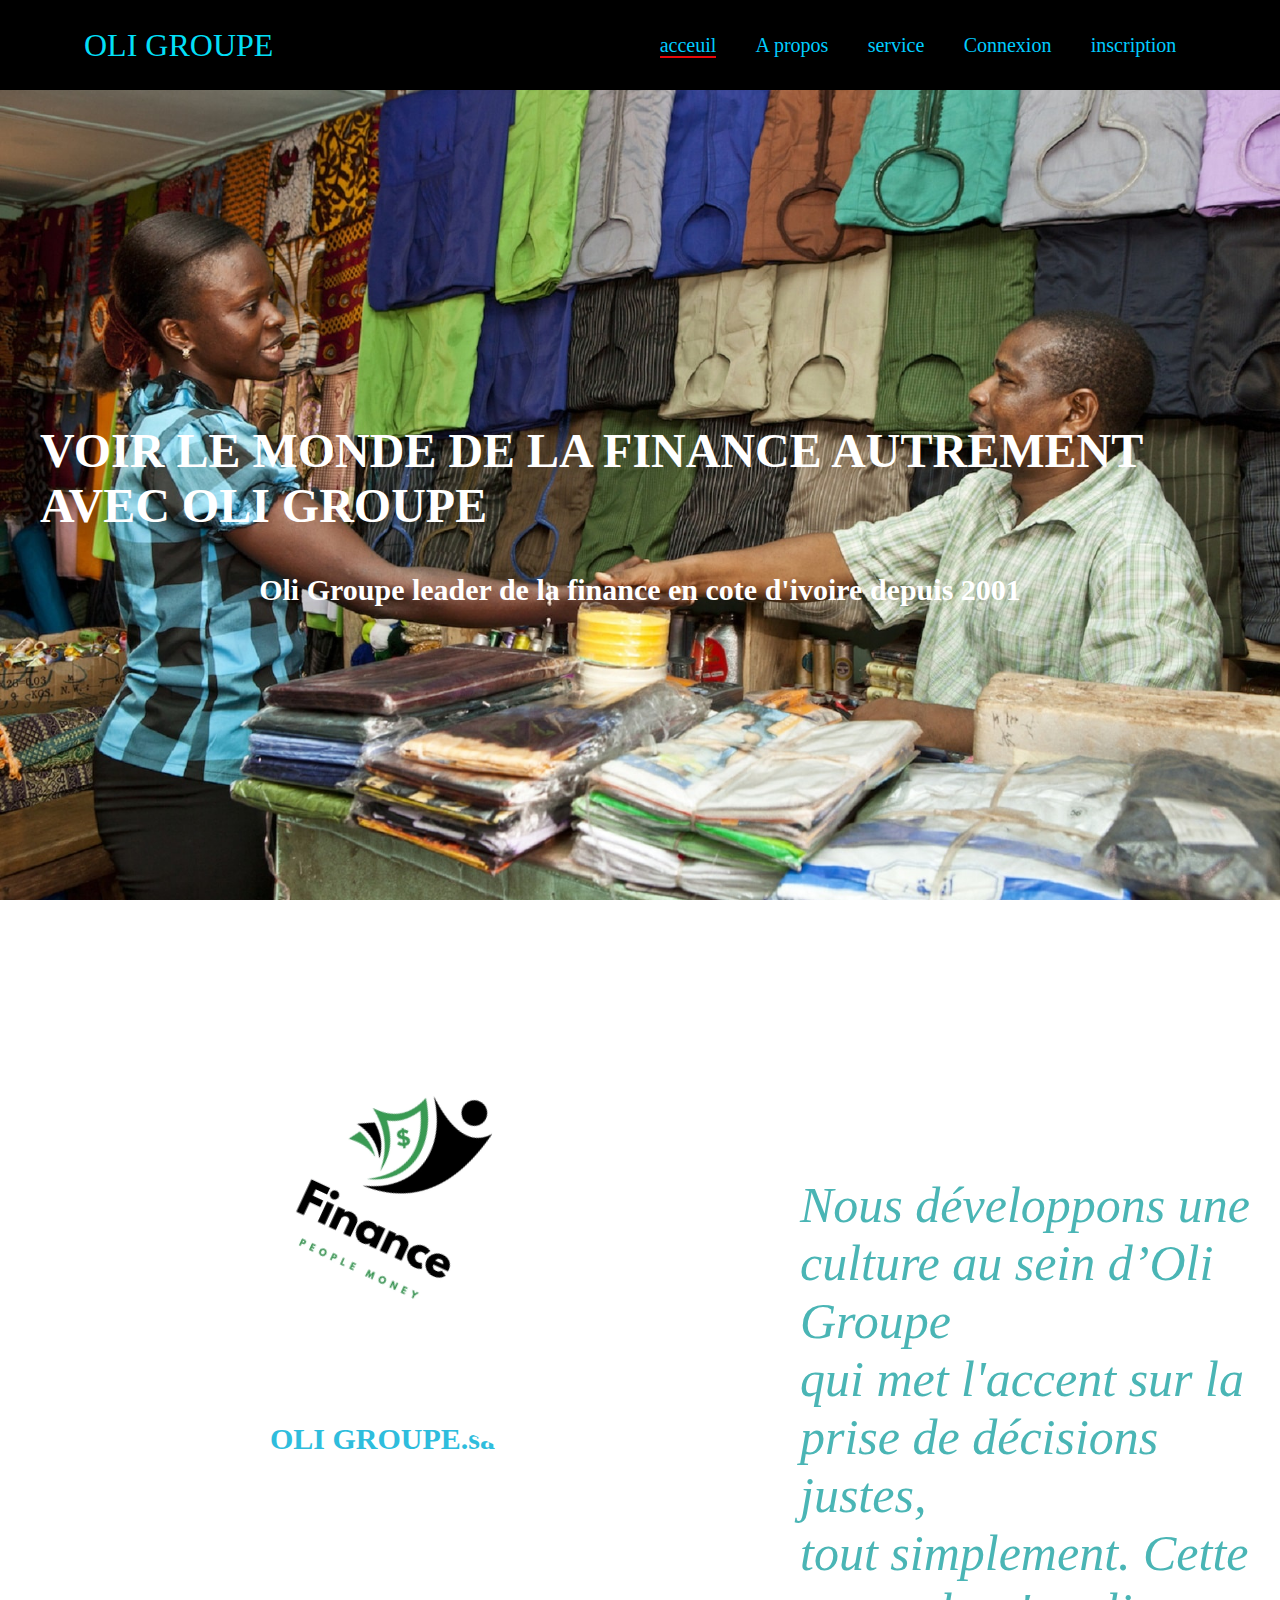
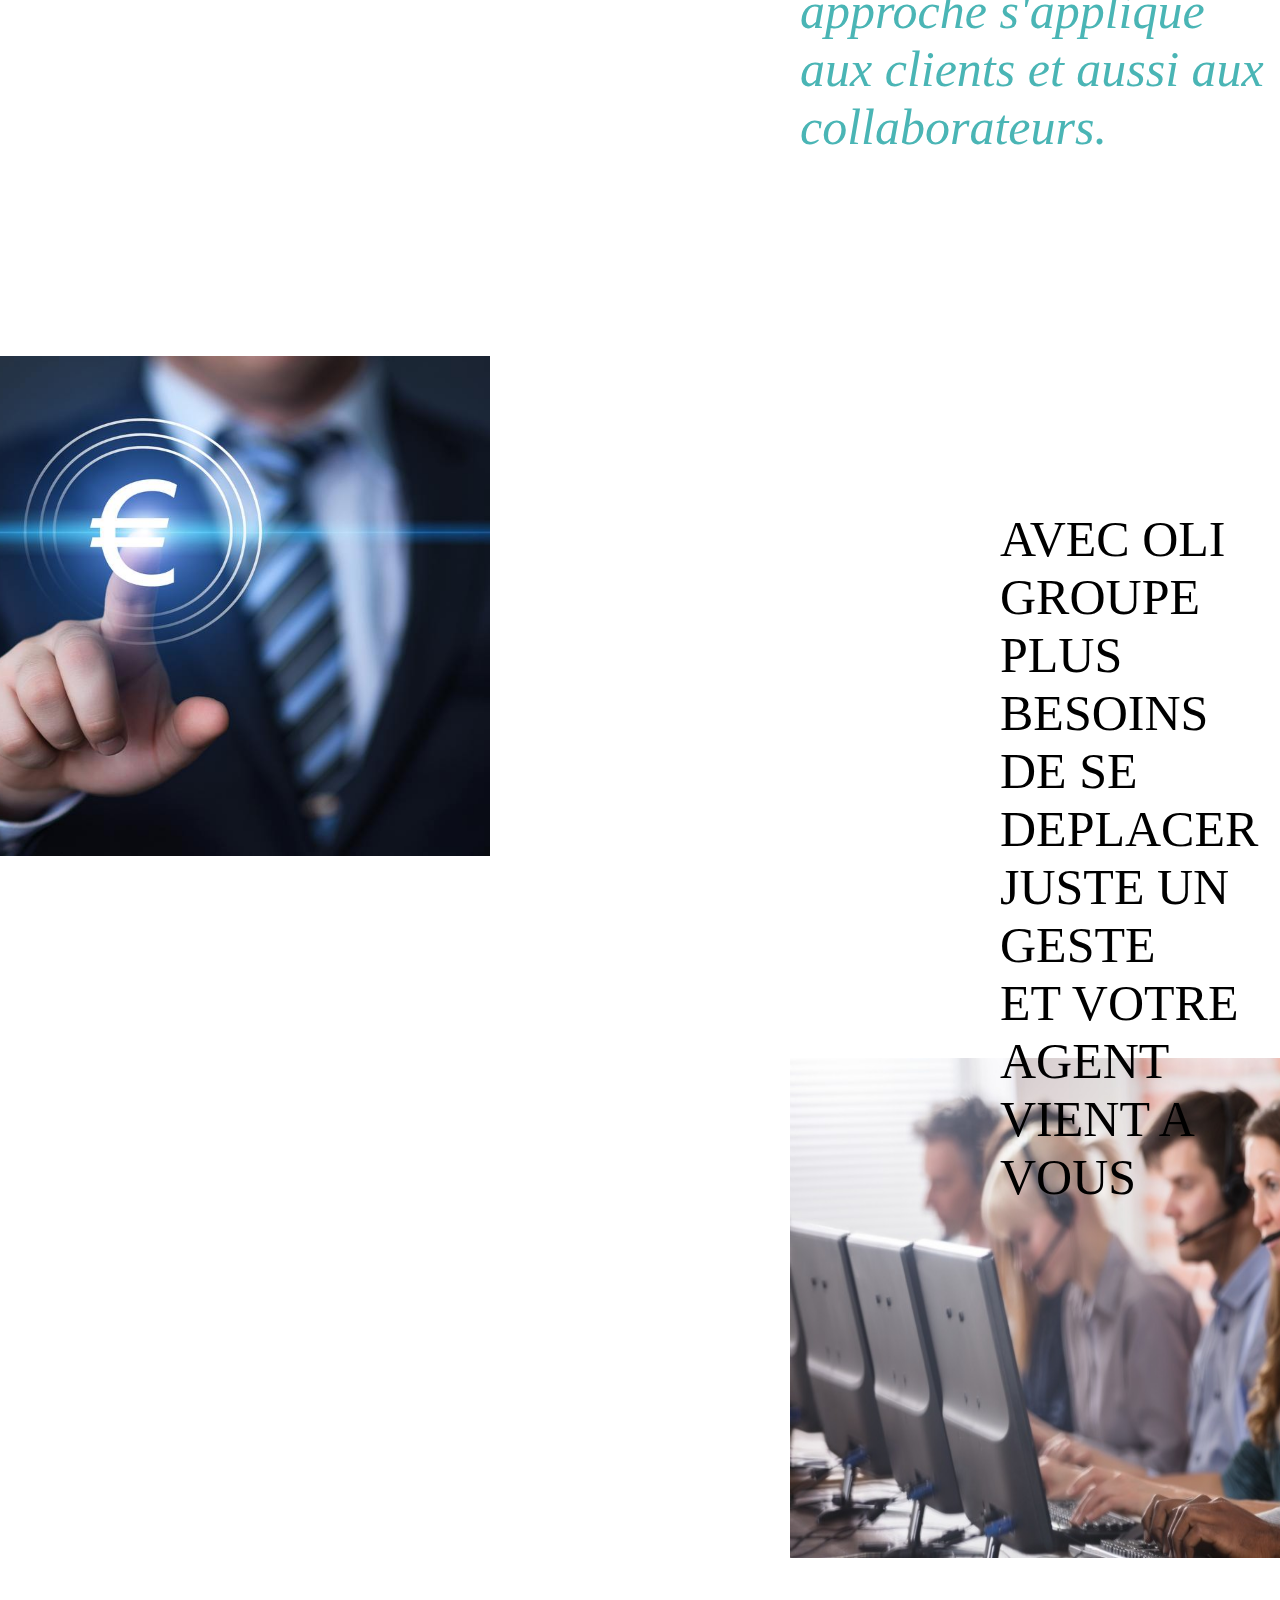
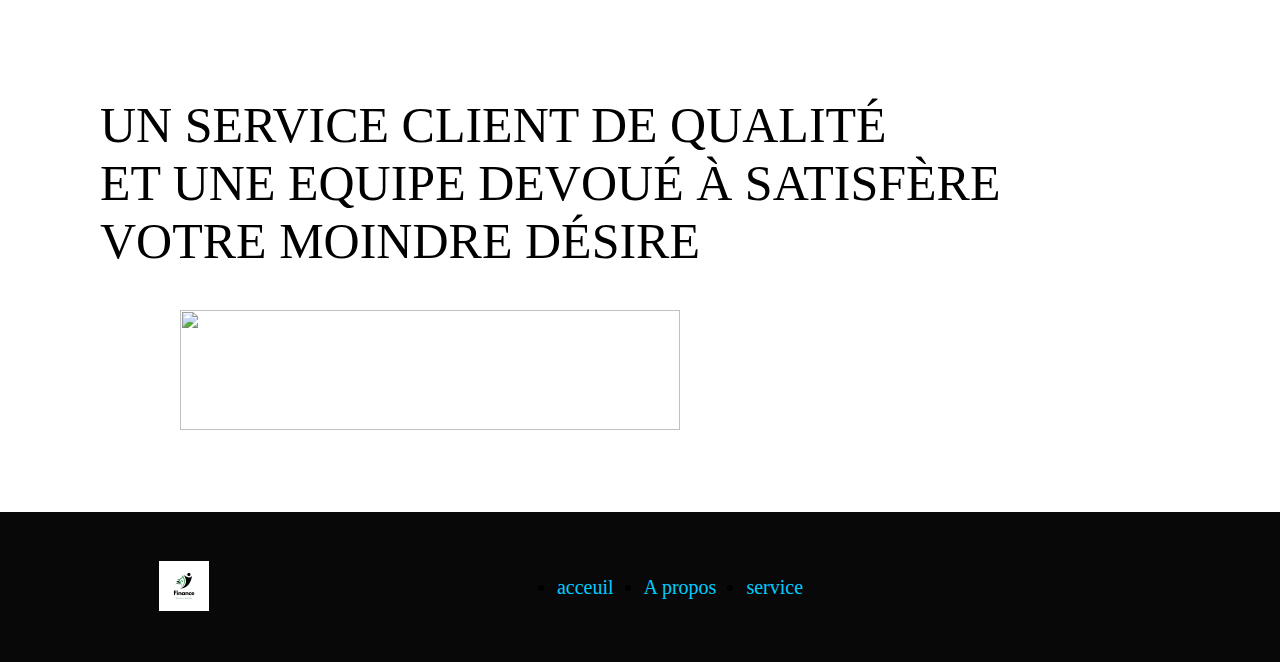
==== index.html @ 8cc87e27 "saa" ====
<!DOCTYPE html>
<html lang="en">
<head>
    <meta charset="UTF-8">
    <meta name="viewport" content="width=device-width, initial-scale=1.0">
    <link rel="stylesheet" href="./css/style.css">
    <title>Document</title>
</head>
<body>
    <header class="main-head">
        <nav>
            <h1 id="logo">OLI GROUPE</h1>
            <ul>
                <li><a class="menuservice" href="#">acceuil</a></li>
                <li><a href="./html/ apropos.html">A propos</a></li>
                <li><a href="./html/service.html">service</a></li>
                <li><a href="./html/connexion.html">Connexion</a></li>
                <li><a href="./html/inscription.html">inscription</a></li>
            </ul>
        </nav>
    </header>
        <section class="titre">
            <h2> VOIR LE MONDE DE LA FINANCE AUTREMENT AVEC OLI GROUPE</h2>   
            <h3>Oli Groupe leader de la finance en cote d'ivoire depuis 2001</h3>
        </section>
        <div class="logo">
            <img  class="lg" src="./assets/mon logo.webp" alt="">
            <h3 class="nom">OLI GROUPE.sa</h3>
            <div class="mot">
                <p>Nous développons une culture au sein d’Oli Groupe </p>
                <p>qui met l'accent sur la prise de décisions justes,</p>
                <p> tout simplement. Cette approche s'applique aux clients  et aussi aux  collaborateurs.</p>
            </div>
        </div>
        <div class="image">
            <div class="tof">
                <img class="tof1" src="./assets/Choisir-une-banque.jpeg" alt="">
                <img class="tof2" src="./assets/service.jpeg" alt="">
            </div>
        </div>
        <div class="nous">
            <p> AVEC OLI GROUPE PLUS BESOINS </p>
            <p>DE SE DEPLACER JUSTE UN GESTE</p>
            <P>ET VOTRE AGENT VIENT A VOUS</P>
        </div>
        <div class="service">
            <p>UN SERVICE CLIENT DE QUALITÉ</p>
            <p>ET UNE EQUIPE DEVOUÉ À SATISFÈRE </p>
            <p> VOTRE MOINDRE DÉSIRE</p>
            <img  class="cp" src="./assets/Capture d’écran 2023-09-20 à 18.56.06.png" alt="">
        </div>
       <footer>
        <div class="pieddpage">
            <div>
                <img src="./assets/mon logo.webp" width="50px" height="50px" alt="">
            </div>
            <div class="footernav">
             <ul>
                <li><a href="#">acceuil</a></li>
                <li><a href="./html/ apropos.html">A propos</a></li>
                <li><a href="./html/service.html">service</a></li>
             </ul>
            </div>
            <div class="footercontainer">
                  <div class="icons">
                  </div>
            </div>
        </div>
       </footer>
</body>
</html>
---- css/style.css ----
*{
    padding: 0;
    margin: 0%;
    box-sizing: border-box;
  
}



html{
    font-size: 62.5%;

}

h1{
   font-size: 2.6rem;
}
h2{
    font-size: 4.8rem;
}
h3{
    font-size: 3rem;
}

h4,
h5{
    font-size: 2.8rem;
}

li{
   font-size: 2rem;
}
a{
    color: rgb(0, 204, 255);
    text-decoration: none;
}

.menuservice{
     border-bottom: 2px solid rgb(234, 8, 8);
}

/* HEADER */

.main-head{
    background: rgb(0, 0, 0);
    color: rgb(3, 223, 247);
}

nav{
    min-height: 10vh;
  display: flex;
  align-items: center;
  width: 90%;
  padding: 2rem;
  margin: auto;

}

nav ul{
    display: flex;
    flex: 1 1 40rem;
    justify-content: space-around;
    align-items: center;
    list-style: none;
    
}

#logo{
    flex: 1 1 40rem;
    font-size: xx-large;
    font-family: "pacifico",cursive;
    font-weight: normal;
}

/* titre */

.titre{
    min-height: 90vh;
    background: url(../assets/microfinance-supervision.jpeg);
    background-size: cover;
    background-position: center;
    color: white;
    display: flex;
    flex-direction: column;
    justify-content: center;
    align-items: center;

}

.titre h2{
    padding: 4rem;
}

.lg{
    width: 400px;
    height: 400px;
    margin-top: 80px;
    margin-left: 200px;
    transform: rotate(25deg);
}

.nom{
    margin-left: 270px;
    margin-top: 40px;
    color: rgb(46, 189, 221);
}

.mot{
    font-size: 50px;
    font-style: oblique;
    margin-left: 800px;
    margin-top: -280px;
    color: rgb(74, 181, 181);
}
.tof1{
    width: 700px;
    height: 500px;
    margin-top: 200px;
    margin-left: 100px;

}

.tof2{
    width: 800px;
    height: 500px;
    margin-left: 1100px;
    margin-top: 200px;
}

.image{
    display: flex;
    align-items: center;
    justify-content: center;
}

.nous{
    font-size: 50px;
    margin-top: -1050px;
    margin-left: 1000px;
}

.service{
    font-size: 50px;
    margin-top: 490px;
    margin-left: 100px;
}

.cp{
    width: 500px;
    height: 120px;
    margin-left: 80px;
    margin-top: 40px;
}

footer{
    display: flex;
    justify-content: center;
    align-items: center;
    width: 100%;
    height: 10vh;
}

.pieddpage{
    display: flex;
    justify-content: space-around;
    align-items: center;
    background-color: rgb(8, 8, 8);
    width: 100%;
    height: 150px;
    margin-top: 200px;
}

.footernav ul{
    display: flex;  
}

.footernav ul li{
    margin-left: 30px;
}
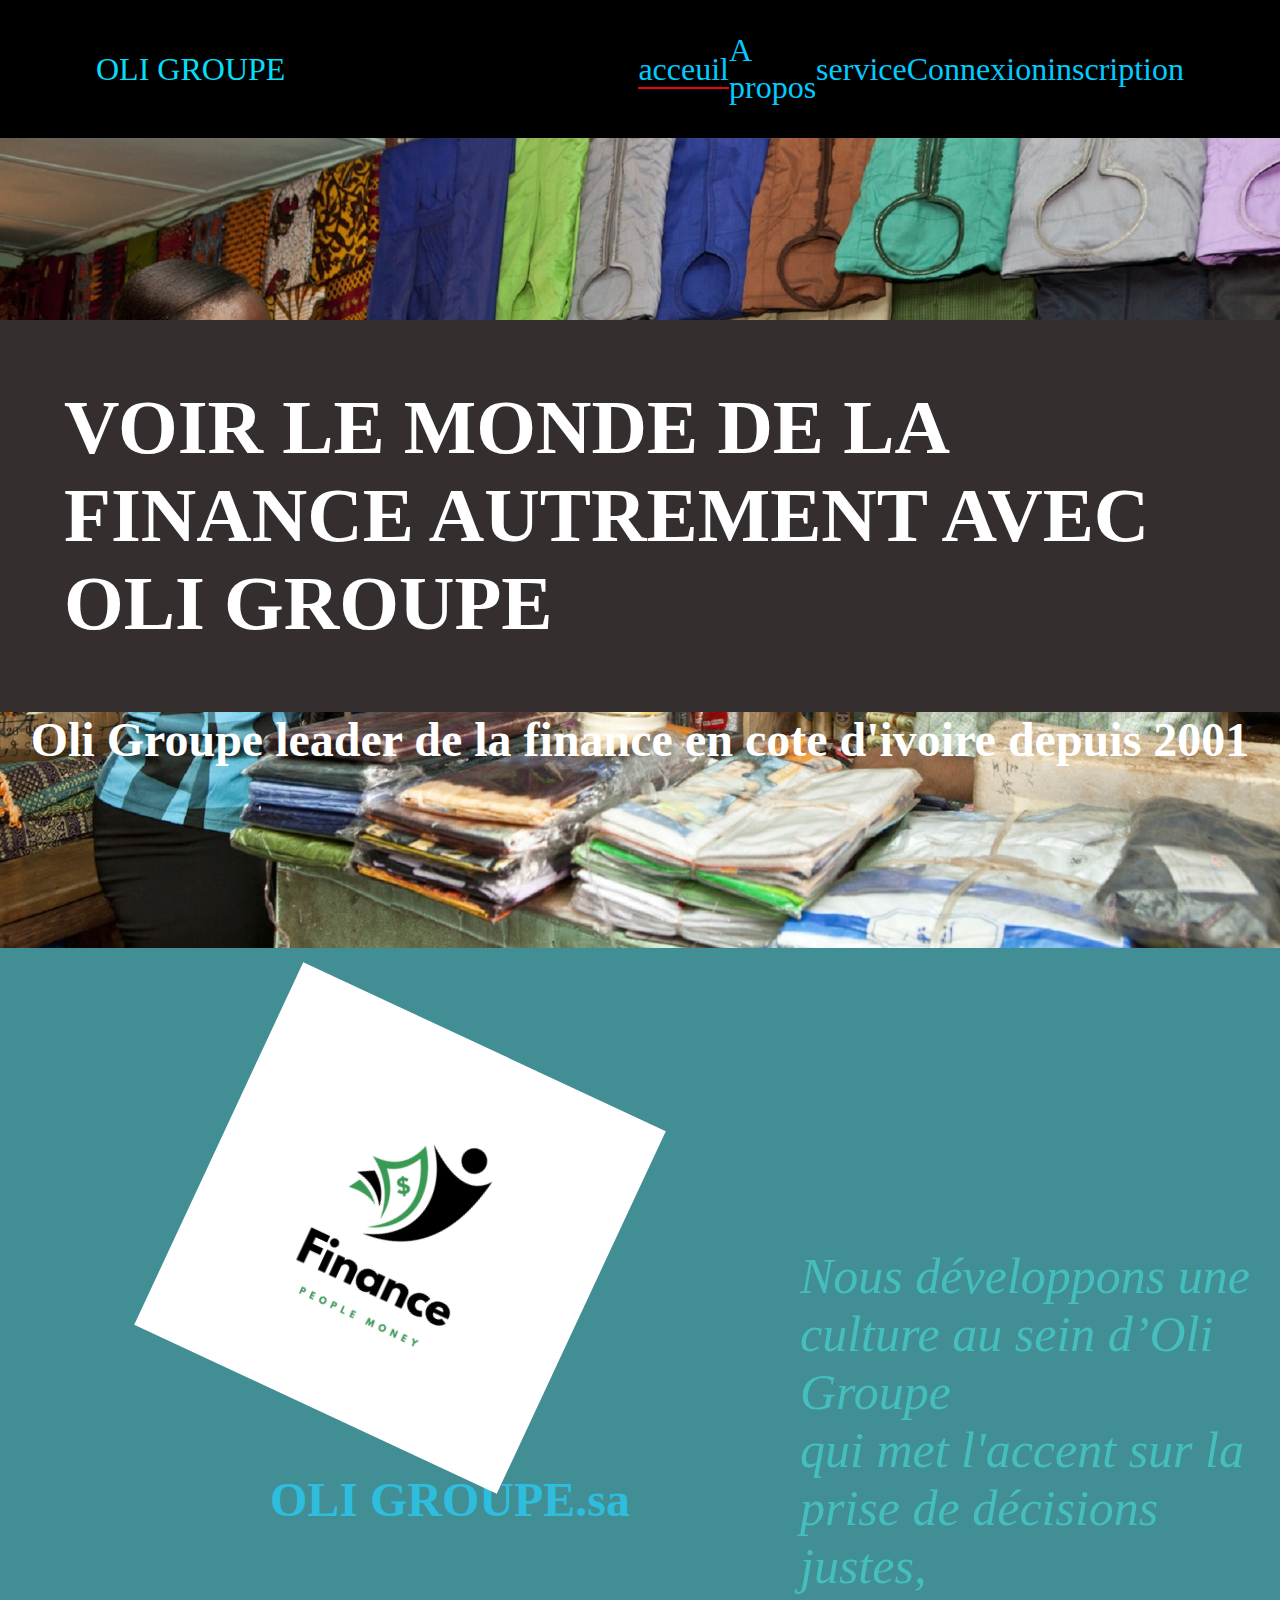
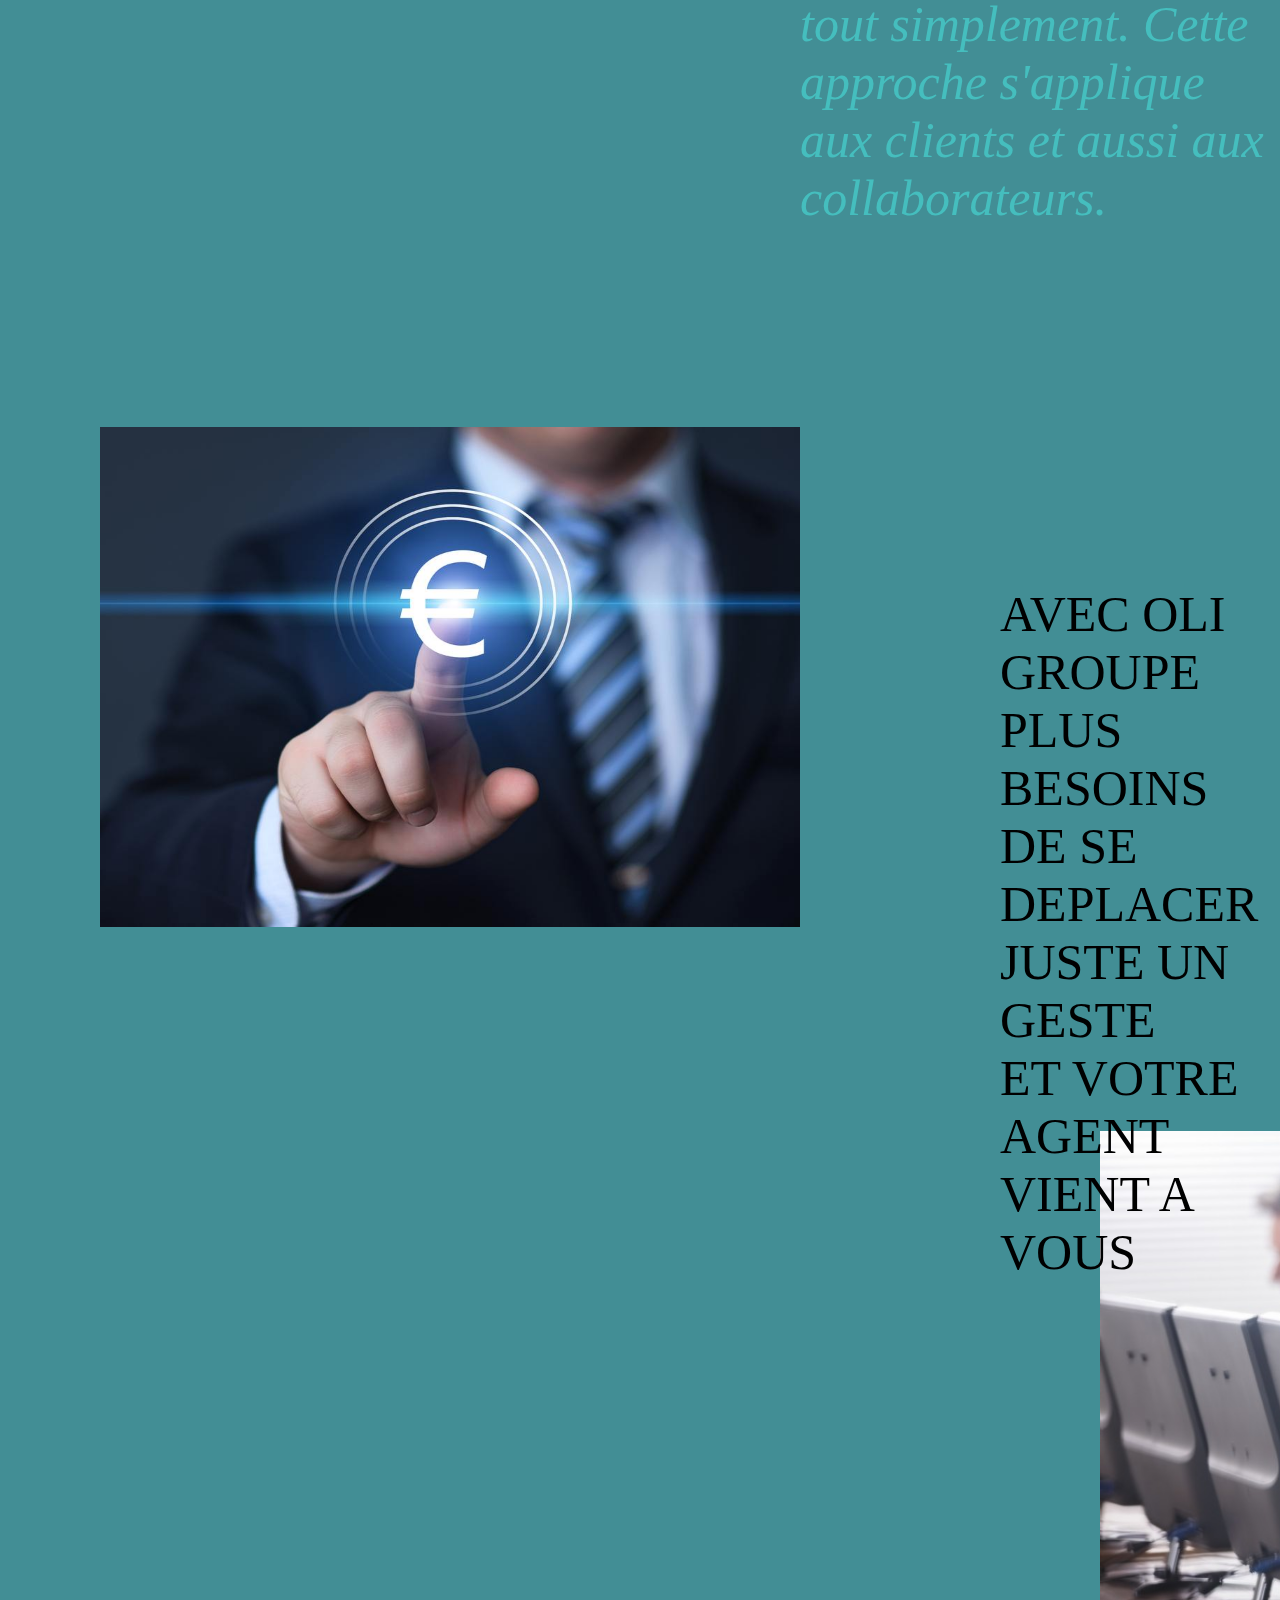
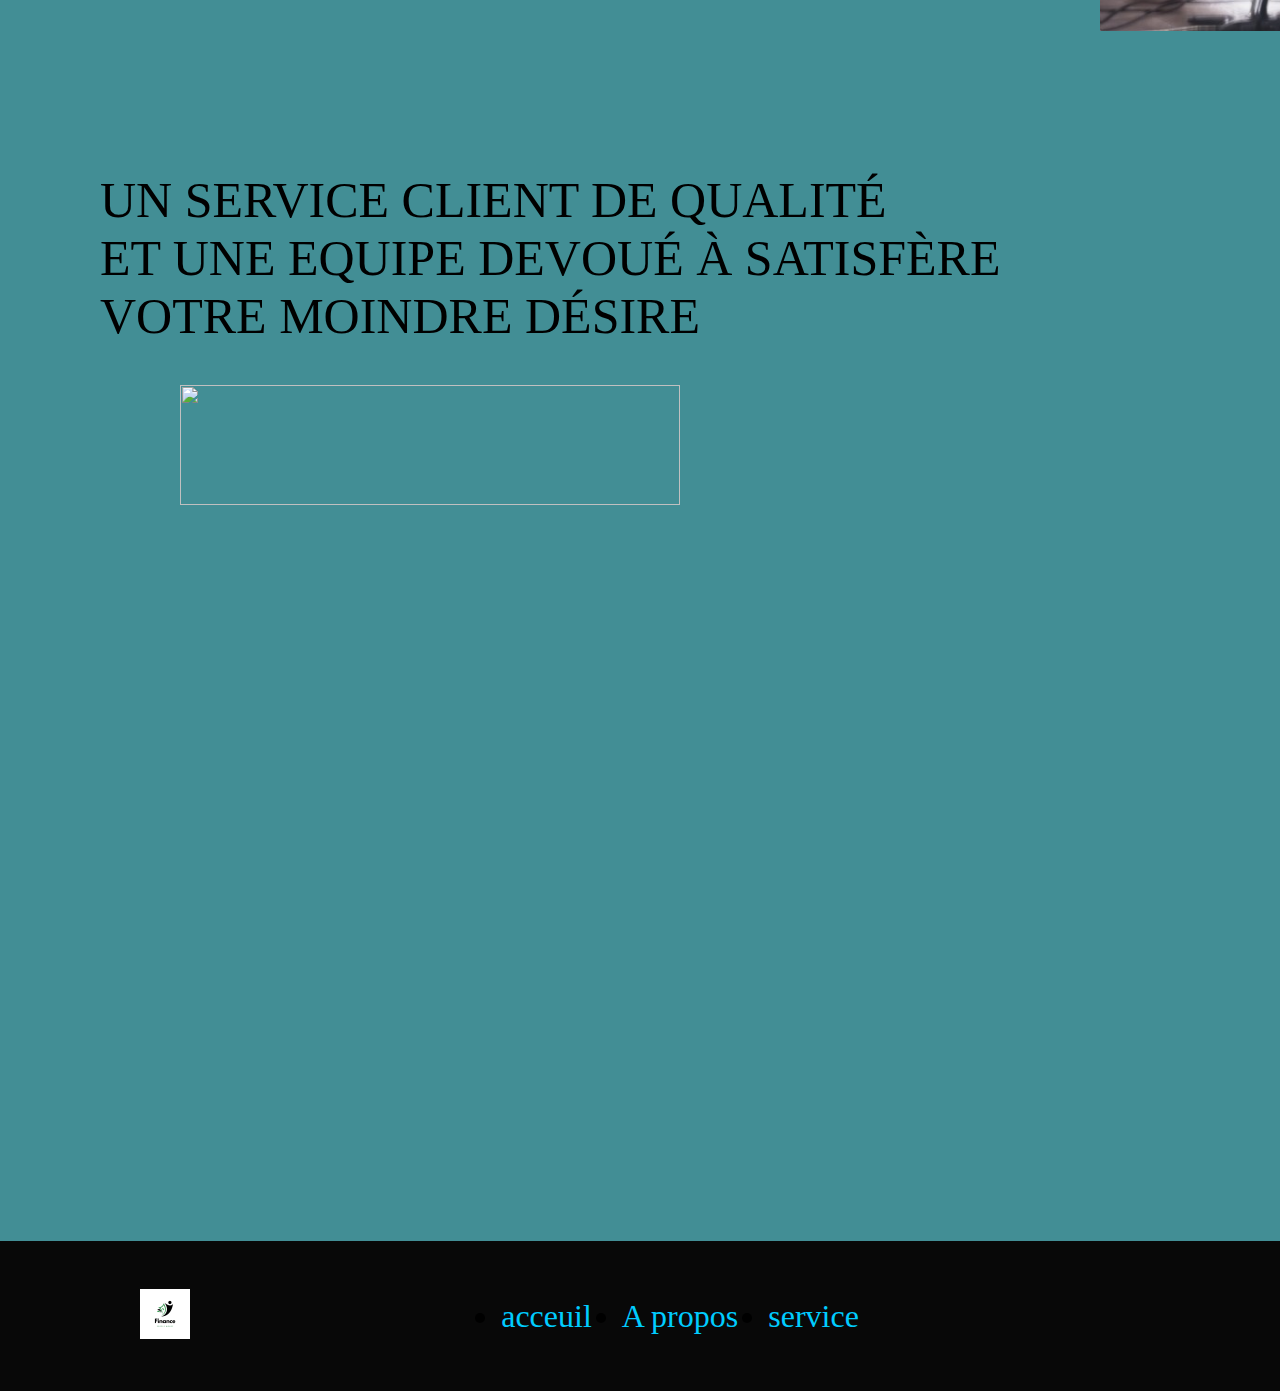
==== commit 30879e25: "edd" ====
--- a/index.html
+++ b/index.html
@@ -6,67 +6,67 @@
     <link rel="stylesheet" href="./css/style.css">
     <title>Document</title>
 </head>
-<body>
-    <header class="main-head">
-        <nav>
-            <h1 id="logo">OLI GROUPE</h1>
-            <ul>
-                <li><a class="menuservice" href="#">acceuil</a></li>
-                <li><a href="./html/ apropos.html">A propos</a></li>
-                <li><a href="./html/service.html">service</a></li>
-                <li><a href="./html/connexion.html">Connexion</a></li>
-                <li><a href="./html/inscription.html">inscription</a></li>
-            </ul>
-        </nav>
-    </header>
-        <section class="titre">
-            <h2> VOIR LE MONDE DE LA FINANCE AUTREMENT AVEC OLI GROUPE</h2>   
-            <h3>Oli Groupe leader de la finance en cote d'ivoire depuis 2001</h3>
-        </section>
-        <div class="logo">
-            <img  class="lg" src="./assets/mon logo.webp" alt="">
-            <h3 class="nom">OLI GROUPE.sa</h3>
-            <div class="mot">
-                <p>Nous développons une culture au sein d’Oli Groupe </p>
-                <p>qui met l'accent sur la prise de décisions justes,</p>
-                <p> tout simplement. Cette approche s'applique aux clients  et aussi aux  collaborateurs.</p>
+    <body>
+        <header class="main-head">
+            <nav>
+                <h1 id="logo">OLI GROUPE</h1>
+                <ul>
+                    <li><a class="menuservice" href="#">acceuil</a></li>
+                    <li><a href="./html/ apropos.html">A propos</a></li>
+                    <li><a href="./html/service.html">service</a></li>
+                    <li><a href="./html/connexion.html">Connexion</a></li>
+                    <li><a href="./html/inscription.html">inscription</a></li>
+                </ul>
+            </nav>
+        </header>
+            <section class="titre" id="tt">
+                <h2> VOIR LE MONDE DE LA FINANCE AUTREMENT AVEC OLI GROUPE</h2>   
+                <h3>Oli Groupe leader de la finance en cote d'ivoire depuis 2001</h3>
+            </section>
+            <div class="logo">
+                <img  class="lg" src="./assets/mon logo.webp" alt="">
+                <h3 class="nom">OLI GROUPE.sa</h3>
+                <div class="mot">
+                    <p>Nous développons une culture au sein d’Oli Groupe </p>
+                    <p>qui met l'accent sur la prise de décisions justes,</p>
+                    <p> tout simplement. Cette approche s'applique aux clients  et aussi aux  collaborateurs.</p>
+                </div>
             </div>
-        </div>
-        <div class="image">
-            <div class="tof">
-                <img class="tof1" src="./assets/Choisir-une-banque.jpeg" alt="">
-                <img class="tof2" src="./assets/service.jpeg" alt="">
+            <div class="image">
+                <div class="tof">
+                    <img class="tof1" src="./assets/Choisir-une-banque.jpeg" alt="">
+                    <img class="tof2" src="./assets/service.jpeg" alt="">
+                </div>
             </div>
-        </div>
-        <div class="nous">
-            <p> AVEC OLI GROUPE PLUS BESOINS </p>
-            <p>DE SE DEPLACER JUSTE UN GESTE</p>
-            <P>ET VOTRE AGENT VIENT A VOUS</P>
-        </div>
-        <div class="service">
-            <p>UN SERVICE CLIENT DE QUALITÉ</p>
-            <p>ET UNE EQUIPE DEVOUÉ À SATISFÈRE </p>
-            <p> VOTRE MOINDRE DÉSIRE</p>
-            <img  class="cp" src="./assets/Capture d’écran 2023-09-20 à 18.56.06.png" alt="">
-        </div>
-       <footer>
-        <div class="pieddpage">
-            <div>
-                <img src="./assets/mon logo.webp" width="50px" height="50px" alt="">
+            <div class="nous">
+                <p> AVEC OLI GROUPE PLUS BESOINS </p>
+                <p>DE SE DEPLACER JUSTE UN GESTE</p>
+                <P>ET VOTRE AGENT VIENT A VOUS</P>
             </div>
-            <div class="footernav">
-             <ul>
-                <li><a href="#">acceuil</a></li>
-                <li><a href="./html/ apropos.html">A propos</a></li>
-                <li><a href="./html/service.html">service</a></li>
-             </ul>
+            <div class="service">
+                <p>UN SERVICE CLIENT DE QUALITÉ</p>
+                <p>ET UNE EQUIPE DEVOUÉ À SATISFÈRE </p>
+                <p> VOTRE MOINDRE DÉSIRE</p>
+                <img  class="cp" src="./assets/Capture d’écran 2023-09-20 à 18.56.06.png" alt="">
             </div>
-            <div class="footercontainer">
-                  <div class="icons">
-                  </div>
+        <footer>
+            <div class="pieddpage">
+                <div>
+                    <img src="./assets/mon logo.webp" width="50px" height="50px" alt="">
+                </div>
+                <div class="footernav">
+                <ul>
+                    <li><a href="#">acceuil</a></li>
+                    <li><a href="./html/ apropos.html">A propos</a></li>
+                    <li><a href="./html/service.html">service</a></li>
+                </ul>
+                </div>
+                <div class="footercontainer">
+                    <div class="icons">
+                    </div>
+                </div>
             </div>
-        </div>
-       </footer>
+        </footer>
 </body>
 </html>
 
--- a/css/style.css
+++ b/css/style.css
@@ -6,17 +6,20 @@
 }
 
 
+body{
+    background-color: rgba(41, 127, 135, 0.881) ;
+}
 
-html{
-    font-size: 62.5%;
 
-}
+
+
 
 h1{
    font-size: 2.6rem;
 }
 h2{
     font-size: 4.8rem;
+    background-color: rgb(53, 46, 46);
 }
 h3{
     font-size: 3rem;
@@ -70,6 +73,7 @@
     font-size: xx-large;
     font-family: "pacifico",cursive;
     font-weight: normal;
+   
 }
 
 /* titre */
@@ -87,6 +91,7 @@
 
 }
 
+
 .titre h2{
     padding: 4rem;
 }
@@ -97,6 +102,7 @@
     margin-top: 80px;
     margin-left: 200px;
     transform: rotate(25deg);
+    background-color: rgb(52, 140, 140);
 }
 
 .nom{
@@ -110,7 +116,7 @@
     font-style: oblique;
     margin-left: 800px;
     margin-top: -280px;
-    color: rgb(74, 181, 181);
+    color: rgb(69, 190, 190);
 }
 .tof1{
     width: 700px;
@@ -121,7 +127,7 @@
 }
 
 .tof2{
-    width: 800px;
+    width: 80%;
     height: 500px;
     margin-left: 1100px;
     margin-top: 200px;
@@ -137,12 +143,18 @@
     font-size: 50px;
     margin-top: -1050px;
     margin-left: 1000px;
+   
+    
 }
 
 .service{
     font-size: 50px;
     margin-top: 490px;
     margin-left: 100px;
+    background-color: black rgb(226, 239, 241);
+  width: 100vw;
+  height: 1000px;
+  
 }
 
 .cp{
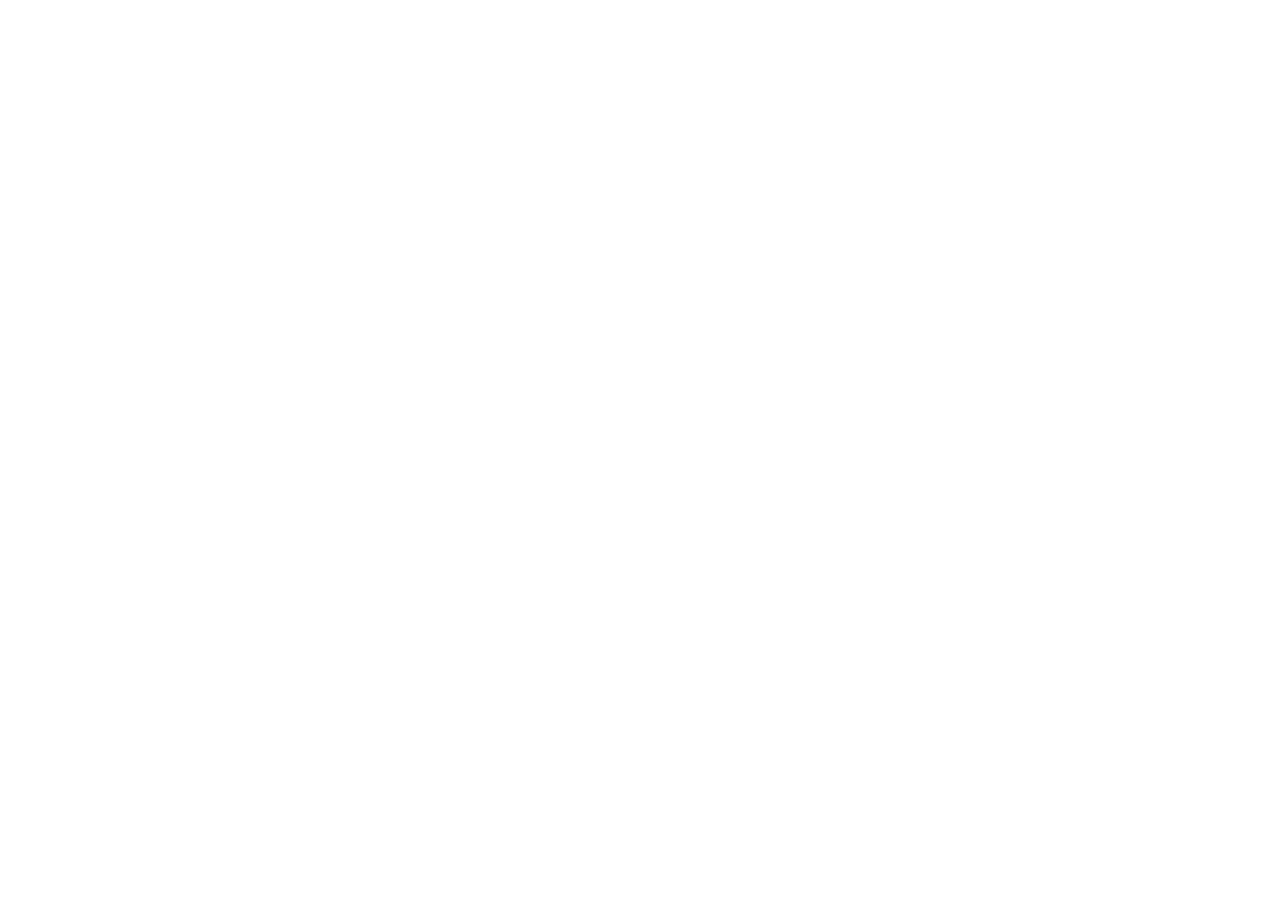
==== commit b923e0cb: "sss" ====
--- a/index.html
+++ b/index.html
@@ -1,4 +1,4 @@
-<!DOCTYPE html>
+<!-- <!DOCTYPE html>
 <html lang="en">
 <head>
     <meta charset="UTF-8">
@@ -68,5 +68,5 @@
             </div>
         </footer>
 </body>
-</html>
+</html> -->
 
--- a/css/style.css
+++ b/css/style.css
@@ -1,4 +1,4 @@
-*{
+/* *{
     padding: 0;
     margin: 0%;
     box-sizing: border-box;
@@ -189,4 +189,4 @@
 .footernav ul li{
     margin-left: 30px;
 }
-
+ */
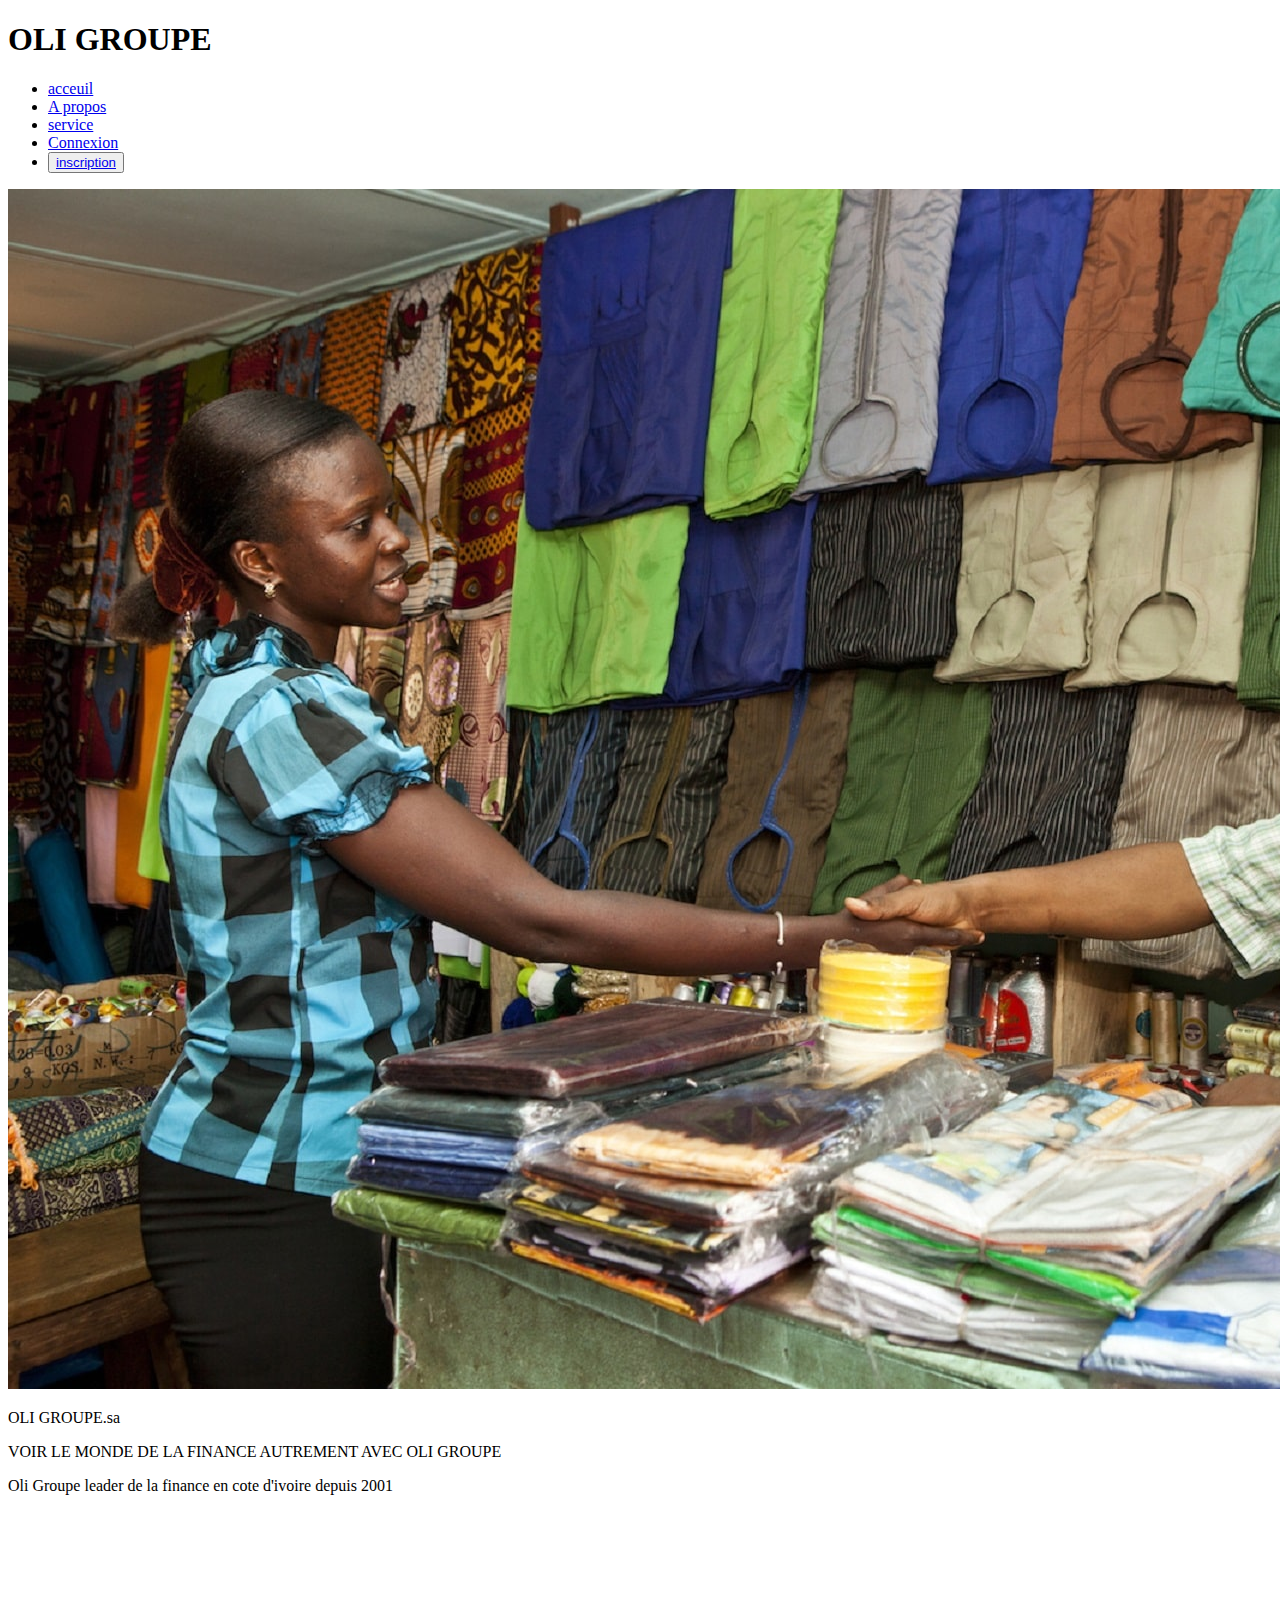
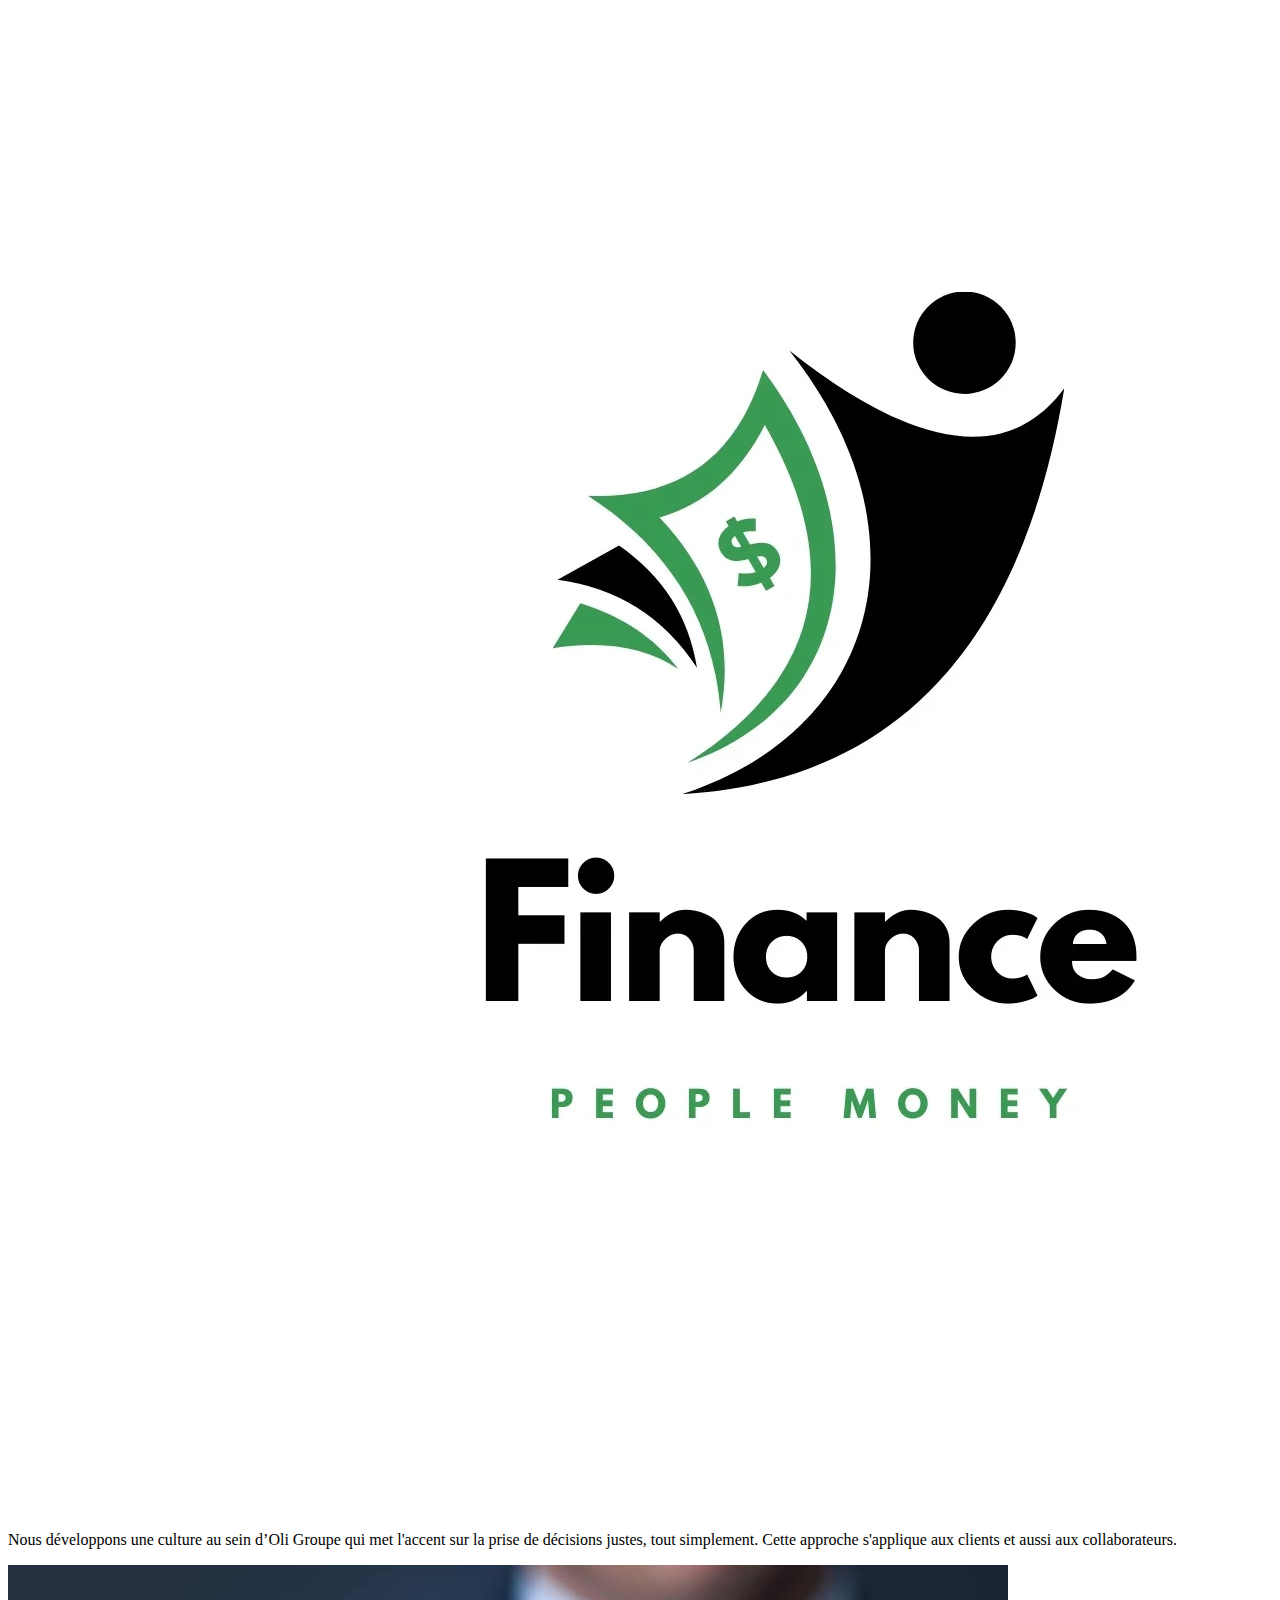
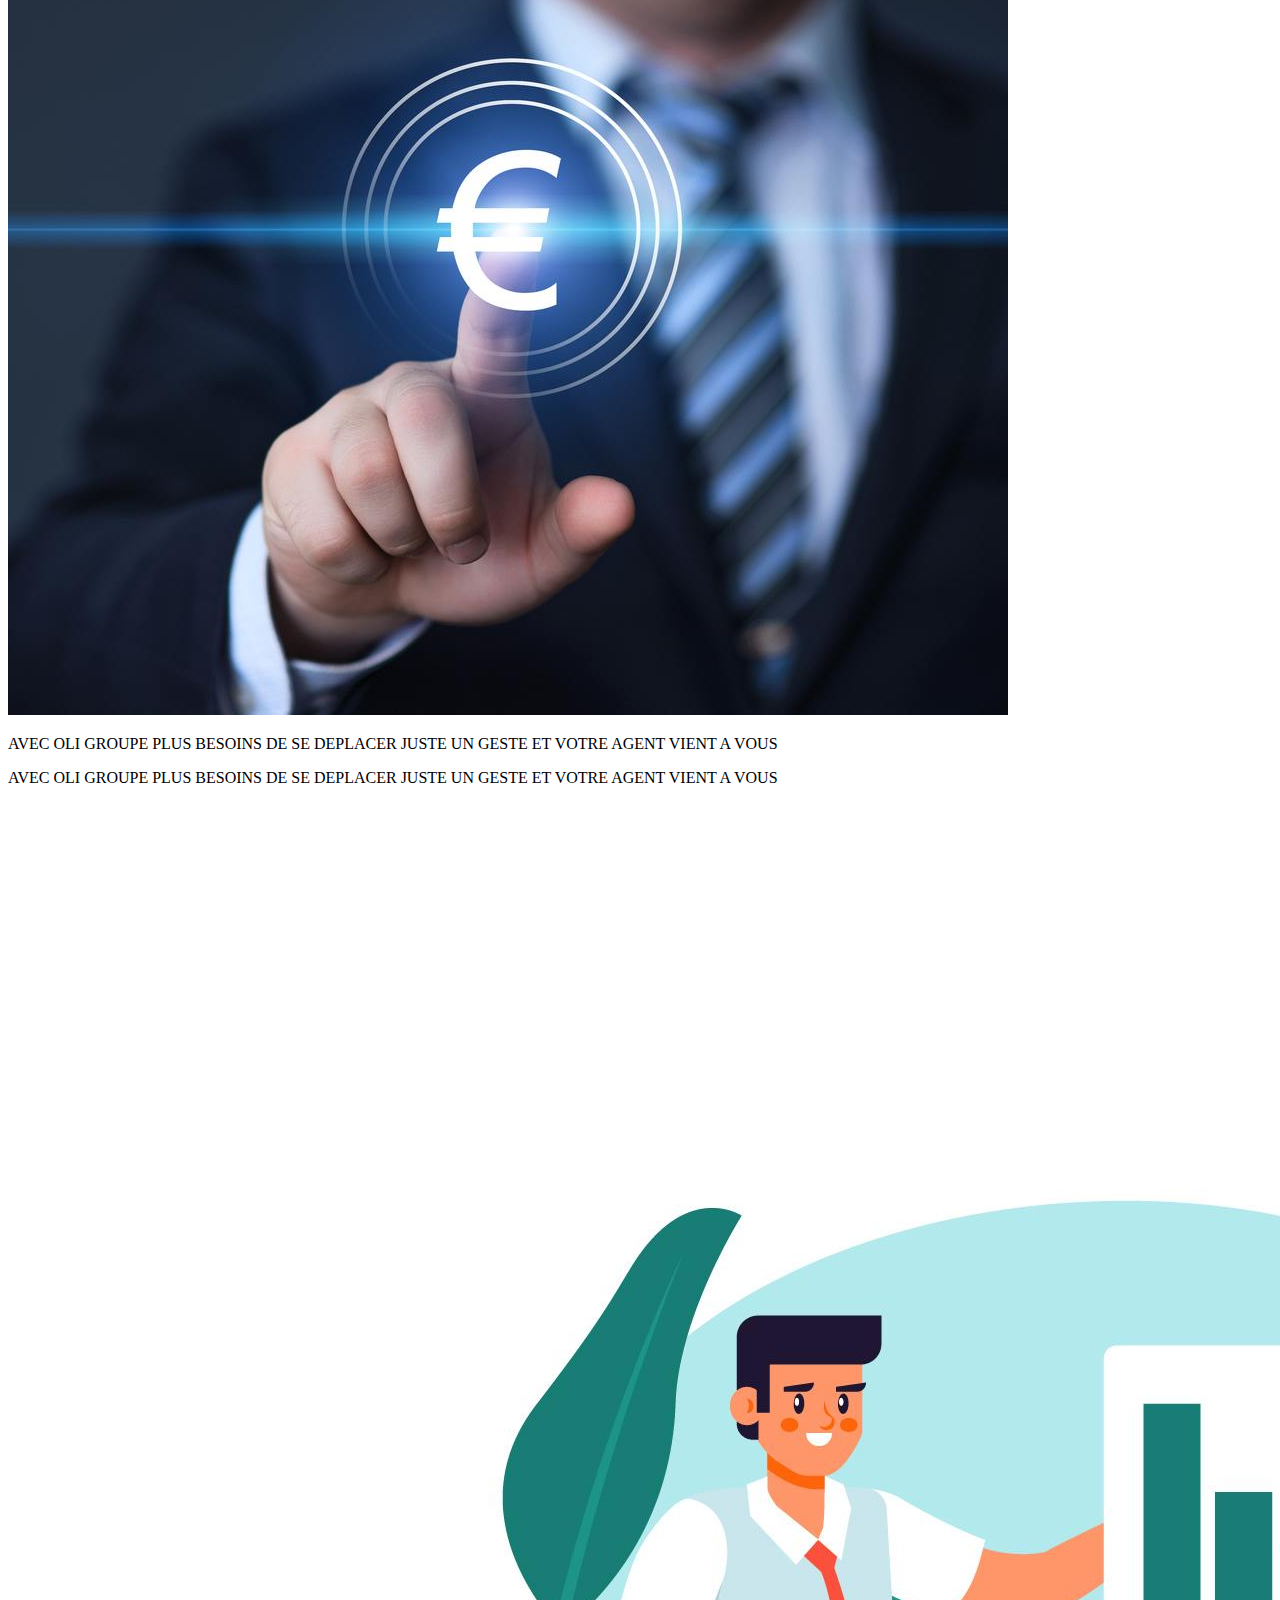
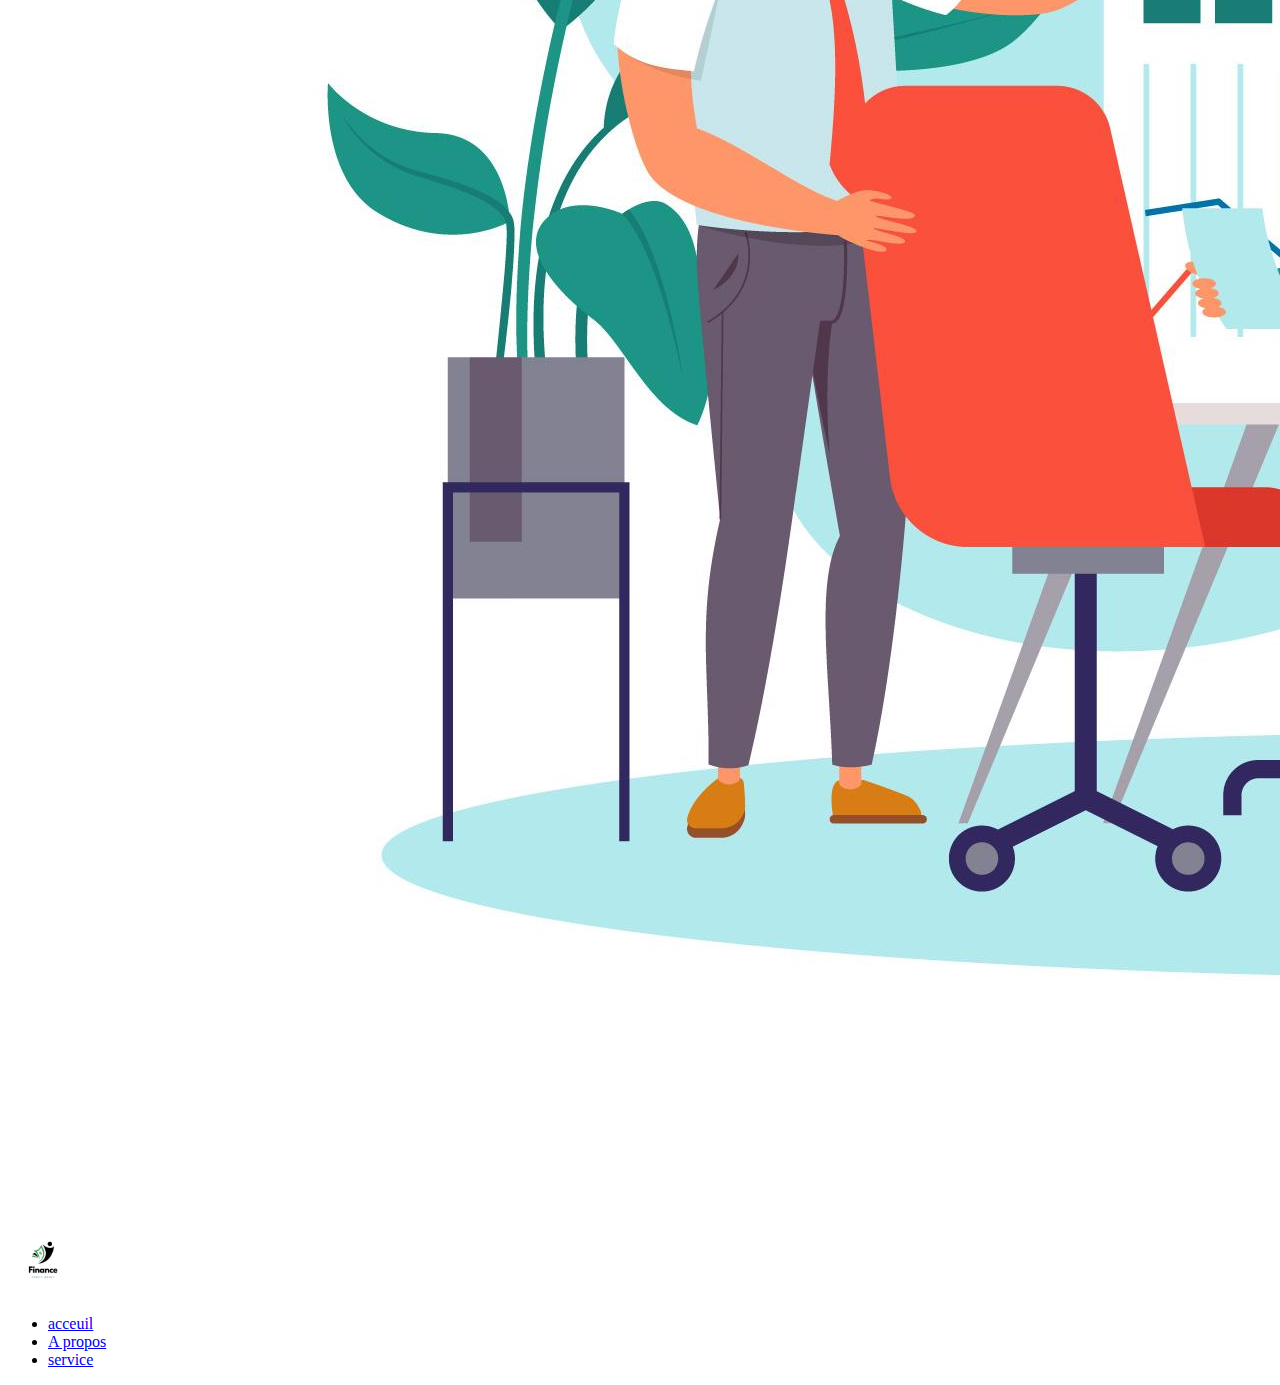
==== commit 5cd9b369: "azz" ====
--- a/index.html
+++ b/index.html
@@ -1,9 +1,9 @@
-<!-- <!DOCTYPE html>
+<!DOCTYPE html>
 <html lang="en">
 <head>
     <meta charset="UTF-8">
     <meta name="viewport" content="width=device-width, initial-scale=1.0">
-    <link rel="stylesheet" href="./css/style.css">
+    <link rel="stylesheet" href="./text.css">
     <title>Document</title>
 </head>
     <body>
@@ -12,61 +12,80 @@
                 <h1 id="logo">OLI GROUPE</h1>
                 <ul>
                     <li><a class="menuservice" href="#">acceuil</a></li>
-                    <li><a href="./html/ apropos.html">A propos</a></li>
-                    <li><a href="./html/service.html">service</a></li>
-                    <li><a href="./html/connexion.html">Connexion</a></li>
-                    <li><a href="./html/inscription.html">inscription</a></li>
+                    <li><a href="../html/connexion.html">A propos</a></li>
+                    <li><a href="../html/connexion.html">service</a></li>
+                    <li><a href="../html/connexion.html">Connexion</a></li>
+                    <li> <button><a href="../html/inscription.html" class="www">inscription</a></button></li>
                 </ul>
             </nav>
         </header>
-            <section class="titre" id="tt">
-                <h2> VOIR LE MONDE DE LA FINANCE AUTREMENT AVEC OLI GROUPE</h2>   
-                <h3>Oli Groupe leader de la finance en cote d'ivoire depuis 2001</h3>
-            </section>
-            <div class="logo">
-                <img  class="lg" src="./assets/mon logo.webp" alt="">
-                <h3 class="nom">OLI GROUPE.sa</h3>
-                <div class="mot">
-                    <p>Nous développons une culture au sein d’Oli Groupe </p>
-                    <p>qui met l'accent sur la prise de décisions justes,</p>
-                    <p> tout simplement. Cette approche s'applique aux clients  et aussi aux  collaborateurs.</p>
-                </div>
+        <div class="image">
+            <img src="../assets/microfinance-supervision.jpeg" alt="">
+            <p>OLI GROUPE.sa</p>
+        </div>
+        <div class="text1"><p>VOIR LE MONDE DE LA FINANCE AUTREMENT AVEC OLI GROUPE</p></div>
+        <div class="text2"><p>Oli Groupe leader de la finance en cote d'ivoire depuis 2001</p></div>
+        <div class="form1">
+            <div class="form2">
+                <img src="../assets/mon logo.webp" alt="">
             </div>
-            <div class="image">
-                <div class="tof">
-                    <img class="tof1" src="./assets/Choisir-une-banque.jpeg" alt="">
-                    <img class="tof2" src="./assets/service.jpeg" alt="">
-                </div>
+            <div class="form3">
+                <p>
+                    Nous développons une culture au sein d’Oli Groupe
+                        qui met l'accent sur la prise de décisions justes,
+                        tout simplement. Cette approche s'applique aux clients et aussi aux collaborateurs.
+                </p>
+                        
             </div>
-            <div class="nous">
-                <p> AVEC OLI GROUPE PLUS BESOINS </p>
-                <p>DE SE DEPLACER JUSTE UN GESTE</p>
-                <P>ET VOTRE AGENT VIENT A VOUS</P>
+        </div>
+
+         <div class="form1" id="azert">
+            <div class="form22">
+                <img src="../assets/Choisir-une-banque.jpeg" alt="">
             </div>
-            <div class="service">
-                <p>UN SERVICE CLIENT DE QUALITÉ</p>
-                <p>ET UNE EQUIPE DEVOUÉ À SATISFÈRE </p>
-                <p> VOTRE MOINDRE DÉSIRE</p>
-                <img  class="cp" src="./assets/Capture d’écran 2023-09-20 à 18.56.06.png" alt="">
+            <div class="form33">
+                <p>
+                    AVEC OLI GROUPE PLUS BESOINS
+                    DE SE DEPLACER JUSTE UN GESTE
+                    ET VOTRE AGENT VIENT A VOUS
+                </p>
+                        
             </div>
+        </div>
+
+        <div class="form11" id="azert1">
+            <div class="form333">
+                <p>
+                    AVEC OLI GROUPE PLUS BESOINS
+                    DE SE DEPLACER JUSTE UN GESTE
+                    ET VOTRE AGENT VIENT A VOUS
+                </p>   
+                <img src="../assets/Capture_d_écran_2023-09-20_à_18.56.06-removebg-preview.png" alt="">    
+            </div>
+            <div class="form222">
+                <img src="../assets/5259588.jpg" alt="">
+            </div>
+        </div>
+
         <footer>
             <div class="pieddpage">
                 <div>
-                    <img src="./assets/mon logo.webp" width="50px" height="50px" alt="">
+                    <img src="../assets/mon logo.webp" height="70px" alt="">
                 </div>
                 <div class="footernav">
                 <ul>
                     <li><a href="#">acceuil</a></li>
-                    <li><a href="./html/ apropos.html">A propos</a></li>
-                    <li><a href="./html/service.html">service</a></li>
+                    <li><a href="../html/ apropos.html">A propos</a></li>
+                    <li><a href="../html/service.html">service</a></li>
                 </ul>
                 </div>
                 <div class="footercontainer">
-                    <div class="icons">
-                    </div>
                 </div>
             </div>
         </footer>
+       
+            
+            
 </body>
-</html> -->
+</html>
 
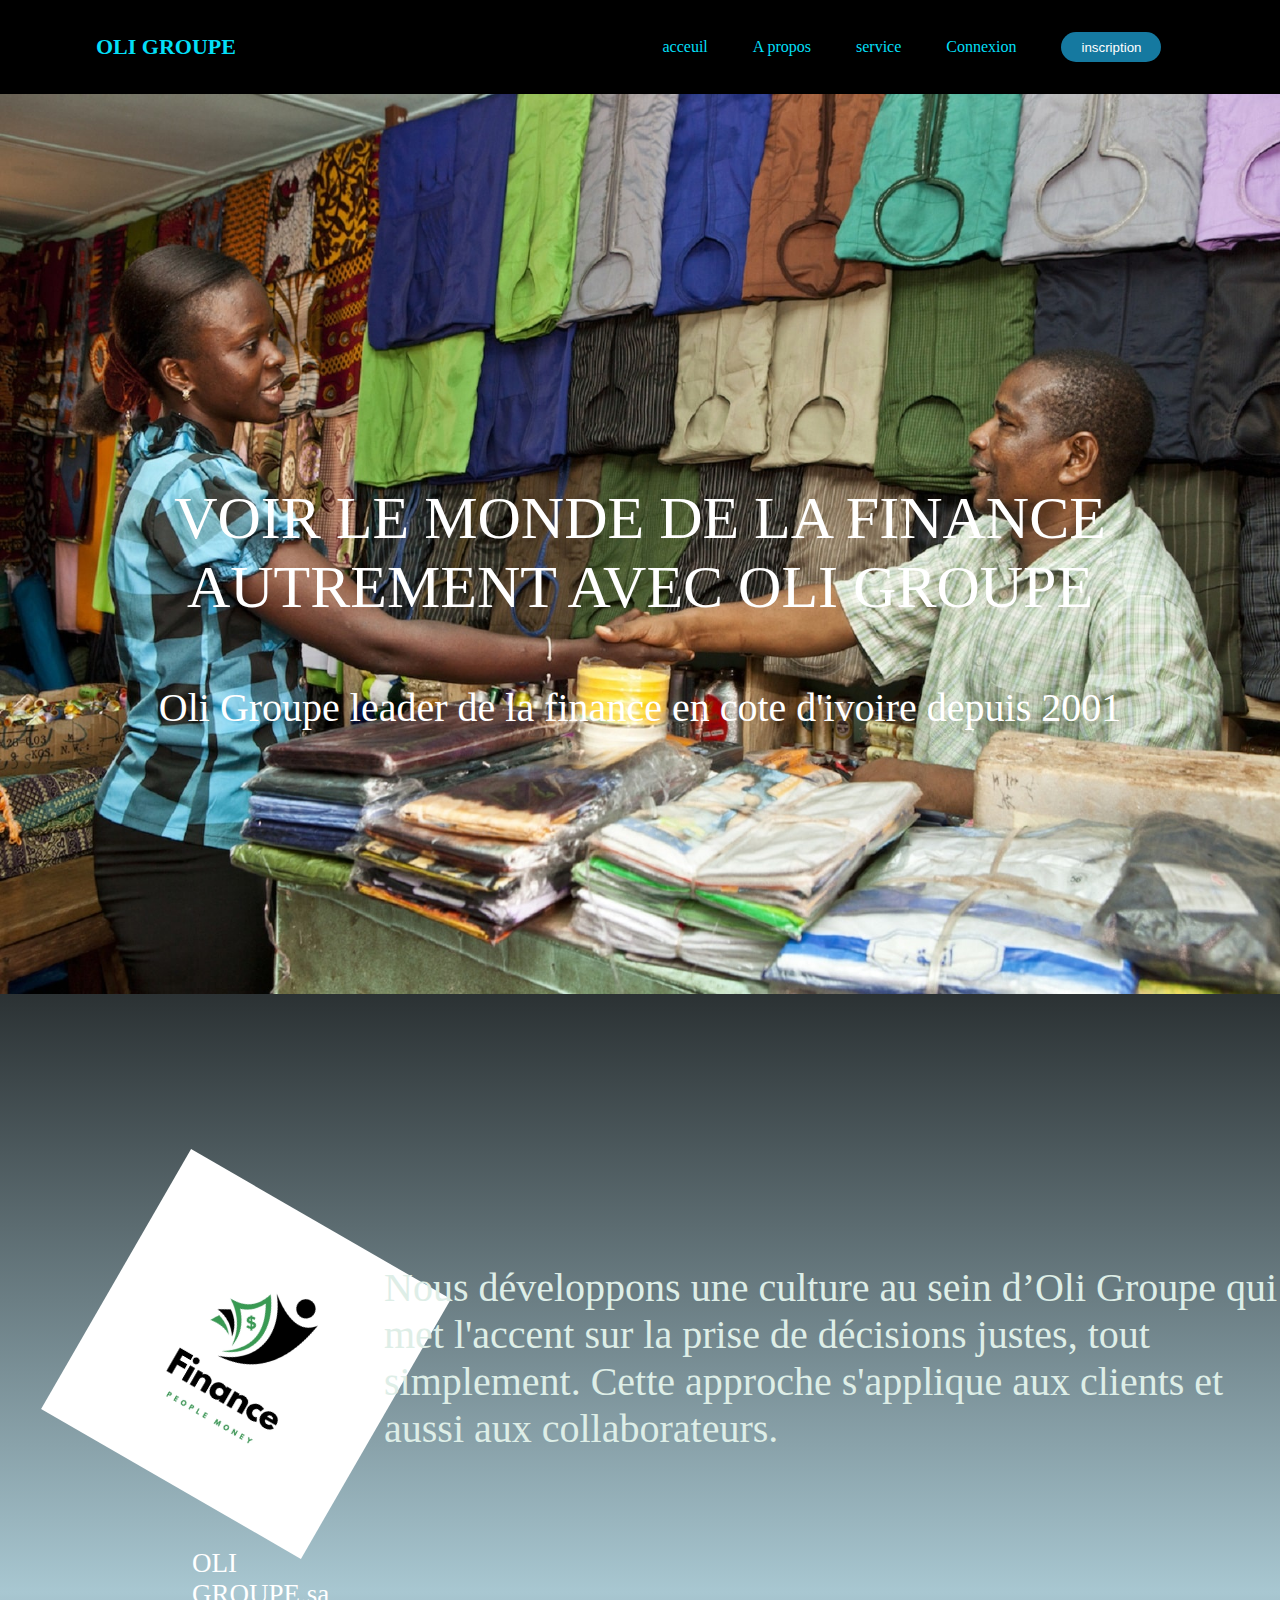
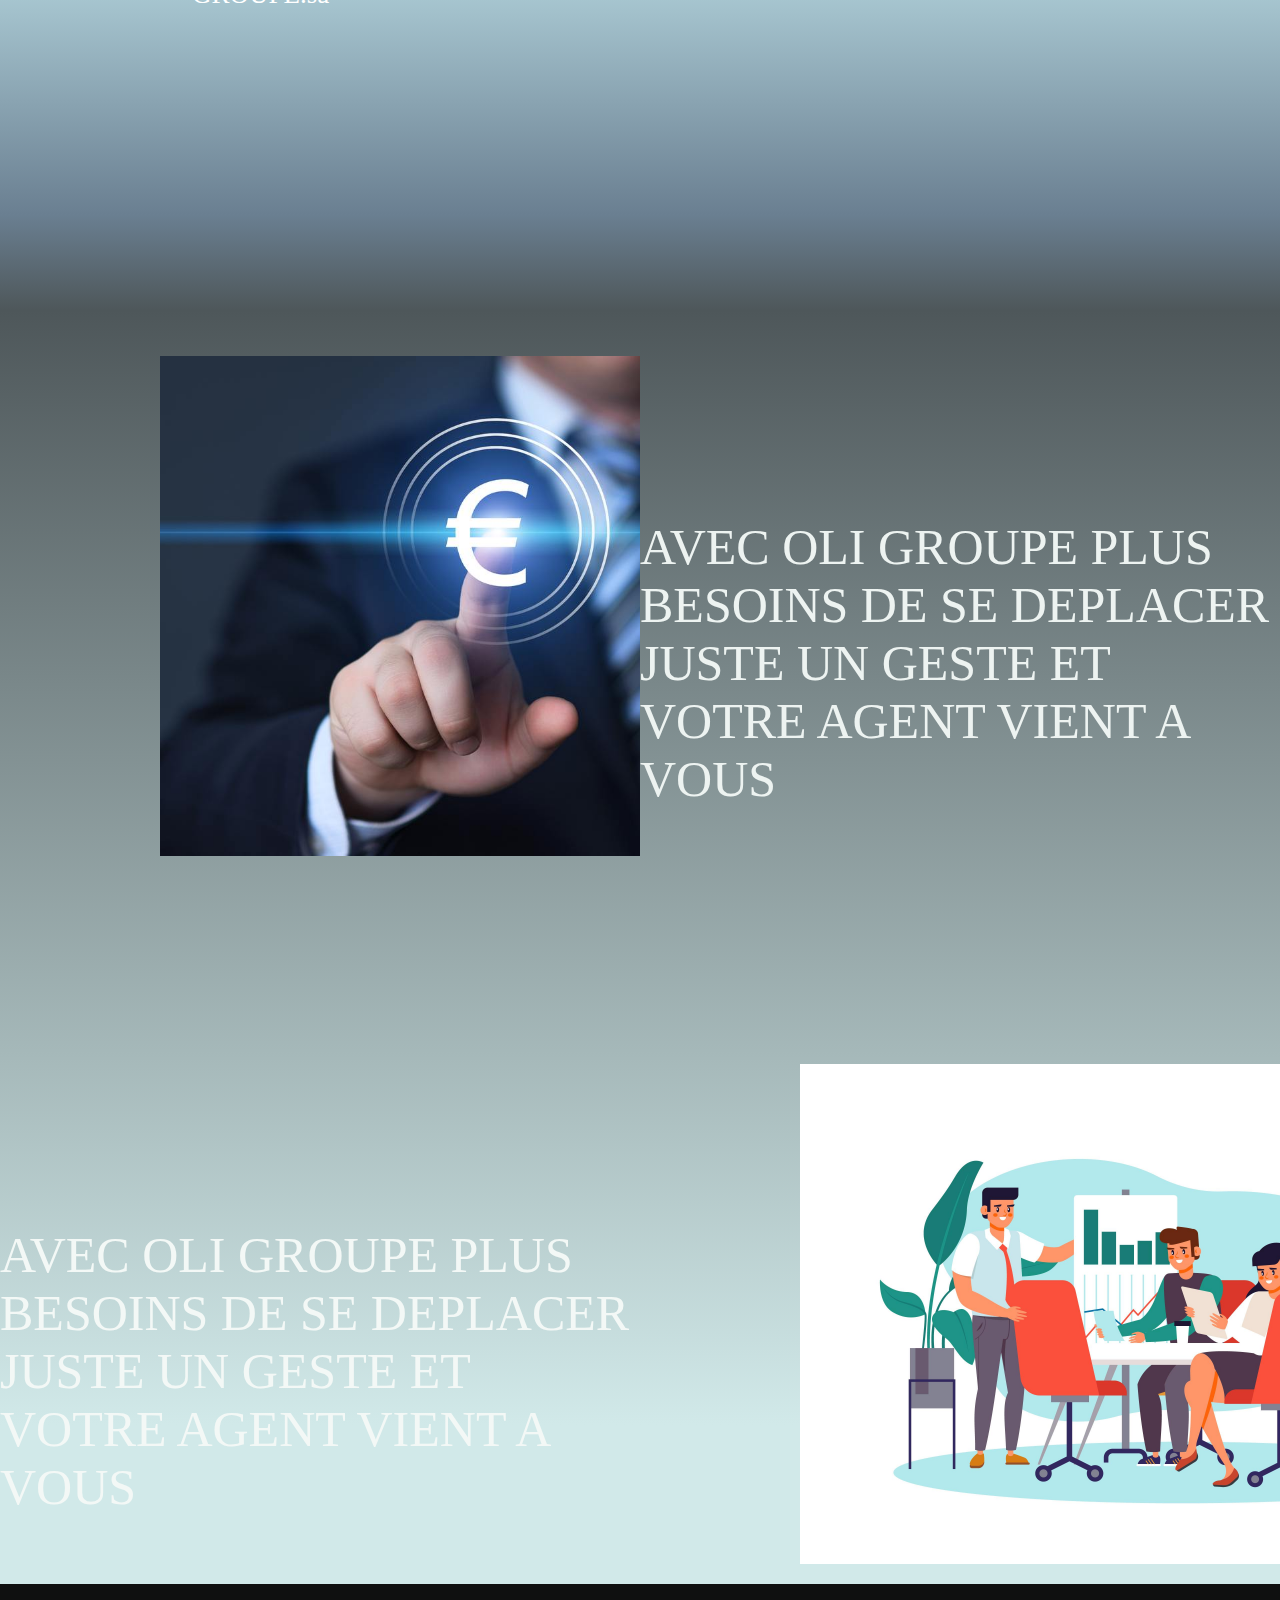
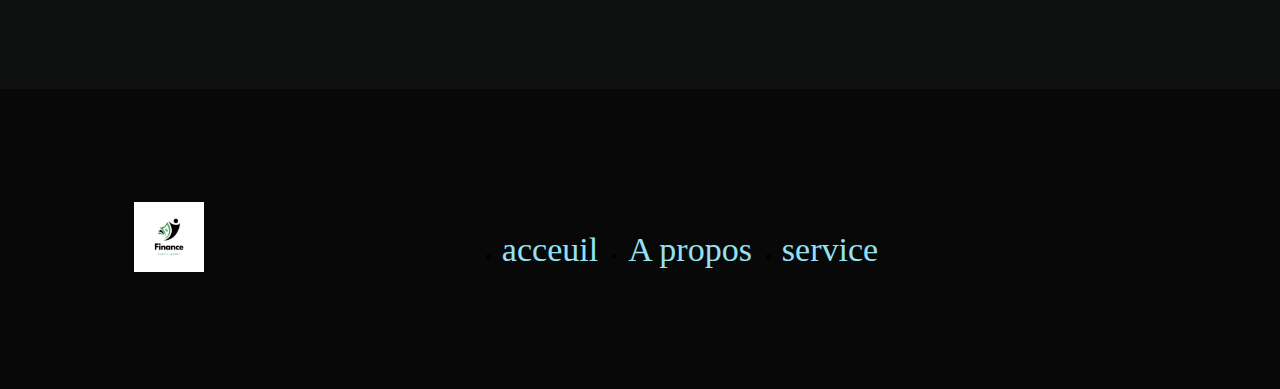
==== commit cd358c05: "aaa" ====
--- a/index.html
+++ b/index.html
@@ -3,7 +3,7 @@
 <head>
     <meta charset="UTF-8">
     <meta name="viewport" content="width=device-width, initial-scale=1.0">
-    <link rel="stylesheet" href="./text.css">
+    <link rel="stylesheet" href="./css/style.css">
     <title>Document</title>
 </head>
     <body>
@@ -12,22 +12,22 @@
                 <h1 id="logo">OLI GROUPE</h1>
                 <ul>
                     <li><a class="menuservice" href="#">acceuil</a></li>
-                    <li><a href="../html/connexion.html">A propos</a></li>
-                    <li><a href="../html/connexion.html">service</a></li>
-                    <li><a href="../html/connexion.html">Connexion</a></li>
-                    <li> <button><a href="../html/inscription.html" class="www">inscription</a></button></li>
+                    <li><a href="./html/ apropos.html">A propos</a></li>
+                    <li><a href="./html/service.html">service</a></li>
+                    <li><a href="./html/connexion.html">Connexion</a></li>
+                    <li> <button><a href="./html/inscription.html" class="www">inscription</a></button></li>
                 </ul>
             </nav>
         </header>
         <div class="image">
-            <img src="../assets/microfinance-supervision.jpeg" alt="">
+            <img src="./assets/microfinance-supervision.jpeg" alt="">
             <p>OLI GROUPE.sa</p>
         </div>
         <div class="text1"><p>VOIR LE MONDE DE LA FINANCE AUTREMENT AVEC OLI GROUPE</p></div>
         <div class="text2"><p>Oli Groupe leader de la finance en cote d'ivoire depuis 2001</p></div>
         <div class="form1">
             <div class="form2">
-                <img src="../assets/mon logo.webp" alt="">
+                <img src="./assets/mon logo.webp" alt="">
             </div>
             <div class="form3">
                 <p>
@@ -41,7 +41,7 @@
 
          <div class="form1" id="azert">
             <div class="form22">
-                <img src="../assets/Choisir-une-banque.jpeg" alt="">
+                <img src="./assets/Choisir-une-banque.jpeg" alt="">
             </div>
             <div class="form33">
                 <p>
@@ -60,23 +60,23 @@
                     DE SE DEPLACER JUSTE UN GESTE
                     ET VOTRE AGENT VIENT A VOUS
                 </p>   
-                <img src="../assets/Capture_d_écran_2023-09-20_à_18.56.06-removebg-preview.png" alt="">    
+                <img src="./assets/Capture_d_écran_2023-09-20_à_18.56.06-removebg-preview.png" alt="">    
             </div>
             <div class="form222">
-                <img src="../assets/5259588.jpg" alt="">
+                <img src="./assets/5259588.jpg" alt="">
             </div>
         </div>
 
         <footer>
             <div class="pieddpage">
                 <div>
-                    <img src="../assets/mon logo.webp" height="70px" alt="">
+                    <img src="./assets/mon logo.webp" height="70px" alt="">
                 </div>
                 <div class="footernav">
                 <ul>
                     <li><a href="#">acceuil</a></li>
-                    <li><a href="../html/ apropos.html">A propos</a></li>
-                    <li><a href="../html/service.html">service</a></li>
+                    <li><a href="./html/ apropos.html">A propos</a></li>
+                    <li><a href="./html/service.html">service</a></li>
                 </ul>
                 </div>
                 <div class="footercontainer">
@@ -87,5 +87,5 @@
             
             
 </body>
-</html>
+</html> 
 
--- a/css/style.css
+++ b/css/style.css
@@ -0,0 +1,254 @@
+*{
+    padding: 0;
+    margin: 0%;
+    box-sizing: border-box;
+  
+}
+body{
+    /* background-color: rgba(21, 23, 23, 0.881) ; */
+    /* background: linear-gradient(0deg, #d89090 1%, #000 38%, #ffffff 71%); */
+    background: linear-gradient(0deg, #d1e9e9 5%, #4e575a 40%, #6a7f91 43%, #a8c7d1 50%, #0f1010 73%);
+}
+.main-head{
+    background: rgb(0, 0, 0);
+    color: rgb(3, 223, 247);
+}
+
+nav{
+  display: flex;
+  align-items: center;
+  width: 90%;
+  padding: 2rem;
+  margin: auto;
+
+}
+button{
+    background-color: rgb(21, 121, 160);
+    border: none;
+    width: 100px;
+    height: 30px;
+    border-radius: 20px;
+    
+}
+.www{
+    color: white;
+}
+nav ul{
+    display: flex;
+    flex: 1 1 40rem;
+    justify-content: space-around;
+    align-items: center;
+    list-style: none;
+    
+}
+nav ul li a{
+    text-decoration: none;
+    color: rgb(3, 223, 247);
+
+}
+#logo{
+    flex: 1 1 40rem;
+    font-family: "pacifico",cursive;
+    font-size: 22px;    
+   
+}
+
+.image{
+    width: 100%;
+    height: 900px;
+    position: relative;
+}
+
+.image img{
+    width: 100%;
+    height: 900px;
+    position: relative;
+}
+
+.text1{
+    position: relative;
+    bottom: 510px;
+    width: 100%;
+    height: 200px;
+    justify-content: center;
+    text-align: center;
+    font-size: 60px;
+    color: rgb(255, 255, 255);
+
+}
+
+.text2{
+    position: relative;
+    bottom: 510px;
+    width: 100%;
+    height: 100px;
+    justify-content: center;
+    text-align: center;
+    font-size: 40px;
+    color: rgb(255, 255, 255);
+
+    
+}
+
+.form1{
+    width: 100%;
+    height: 600px;
+    display: flex;
+    position: relative;
+    bottom: 230px;
+}
+
+.form2{
+    width: 30%;
+    height: 100%;
+}
+.form2 img{
+    height: 300px;
+    position: relative;
+    top: 140px;
+    left: 25%;
+    transform: rotate(30deg);
+}
+.form3{
+    width: 70%;
+    height: 100%;
+    font-size: 40px;
+    color: rgb(222, 238, 231);
+
+}
+
+.form3 p{
+    font-size: 40px;
+    position: relative;
+    top: 200px;
+}
+
+.image p {
+    width: 10%;
+    height: 40px;
+    position: relative;
+    top: 550px;
+    left: 15%;
+    font-size: 27px;
+    z-index: 1;
+    color: rgb(255, 255, 255);
+
+
+}
+
+#azert{
+    position: relative;
+    top: 12px;
+}
+.form22{
+    width: 50%;
+    height: 100%;
+    overflow: hidden;
+}
+.form22 img{
+    height: 500px;
+    position: relative;
+    top: 50px;
+    left: 25%; 
+   
+}
+
+.form33{
+    width: 50%;
+    height: 100%;
+    font-size: 40px;
+    color: rgb(237, 243, 241);
+
+}
+
+.form33 p{
+    position: relative;
+    top: 212px;
+    font-size: 50px;
+
+}
+
+
+
+
+
+.form222{
+    width: 50%;
+    height: 100%;
+    overflow: hidden;
+}
+.form222 img{
+    height: 500px;
+    position: relative;
+    top: 50px;
+    left: 25%; 
+}
+
+.form333{
+    width: 50%;
+    height: 100%;
+    font-size: 40px;
+    color: rgb(243, 248, 246);
+
+}
+
+.form333 p{
+    position: relative;
+    top: 212px;
+    font-size: 50px;
+
+}
+#azert1{
+    width: 100%;
+    height: 600px;
+    display: flex;
+    position: relative;
+    top: 120px;
+}
+
+.form333 img{
+    position: relative;
+    top: 212px;
+    height: 150px;;
+    left: 20%;
+
+}
+
+
+footer{
+    display: flex;
+    justify-content: center;
+    align-items: center;
+    width: 100%;
+    height: 10vh;
+}
+
+.pieddpage{
+    display: flex;
+    justify-content: space-around;
+    align-items: center;
+    background-color: rgb(8, 8, 8);
+    width: 100%;
+    height: 300px;
+    position: relative;
+    top: 300px;
+}
+
+.footernav ul{
+    display: flex;  
+    position: relative;
+    top: 11px;
+}
+
+.footernav ul li{
+    margin-left: 30px;
+    
+}
+
+.footernav ul li a{
+    text-decoration: none;
+    color: rgb(149, 225, 243);
+    font-size: 34px;
+
+}
+
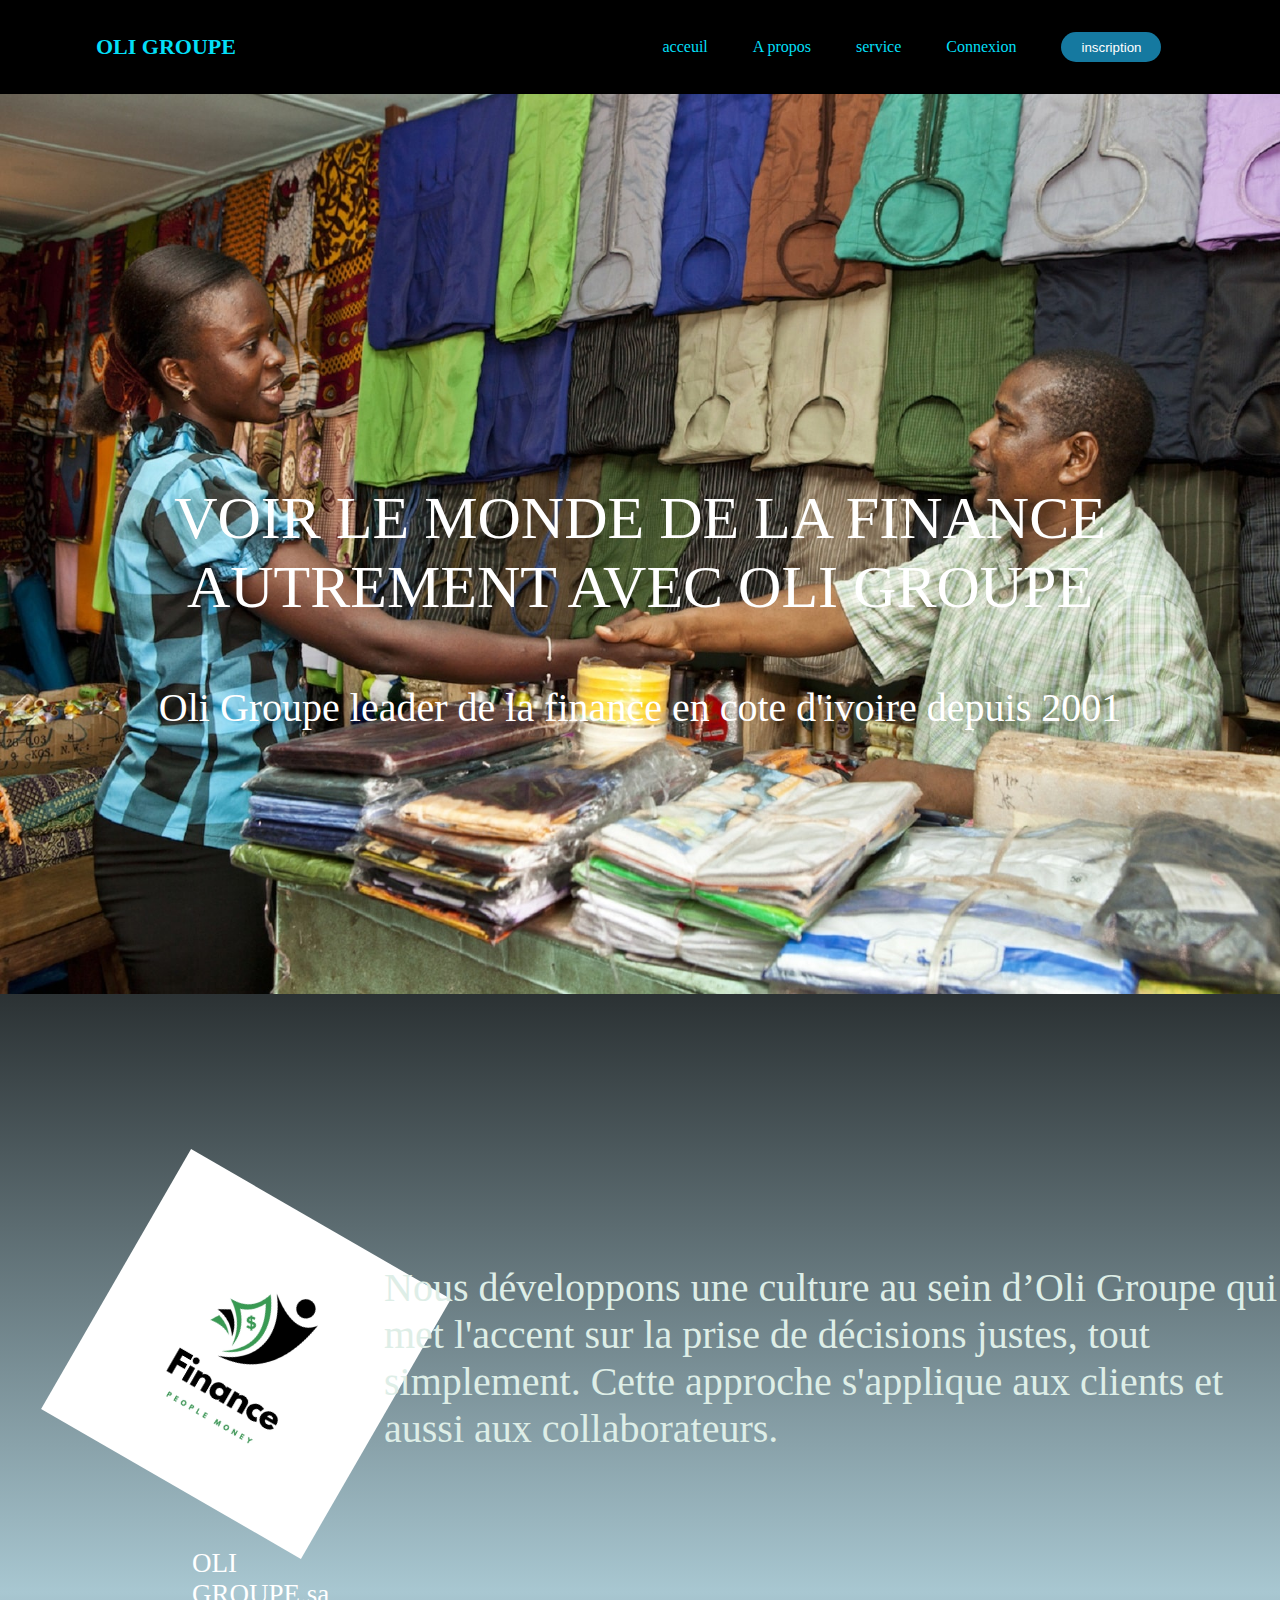
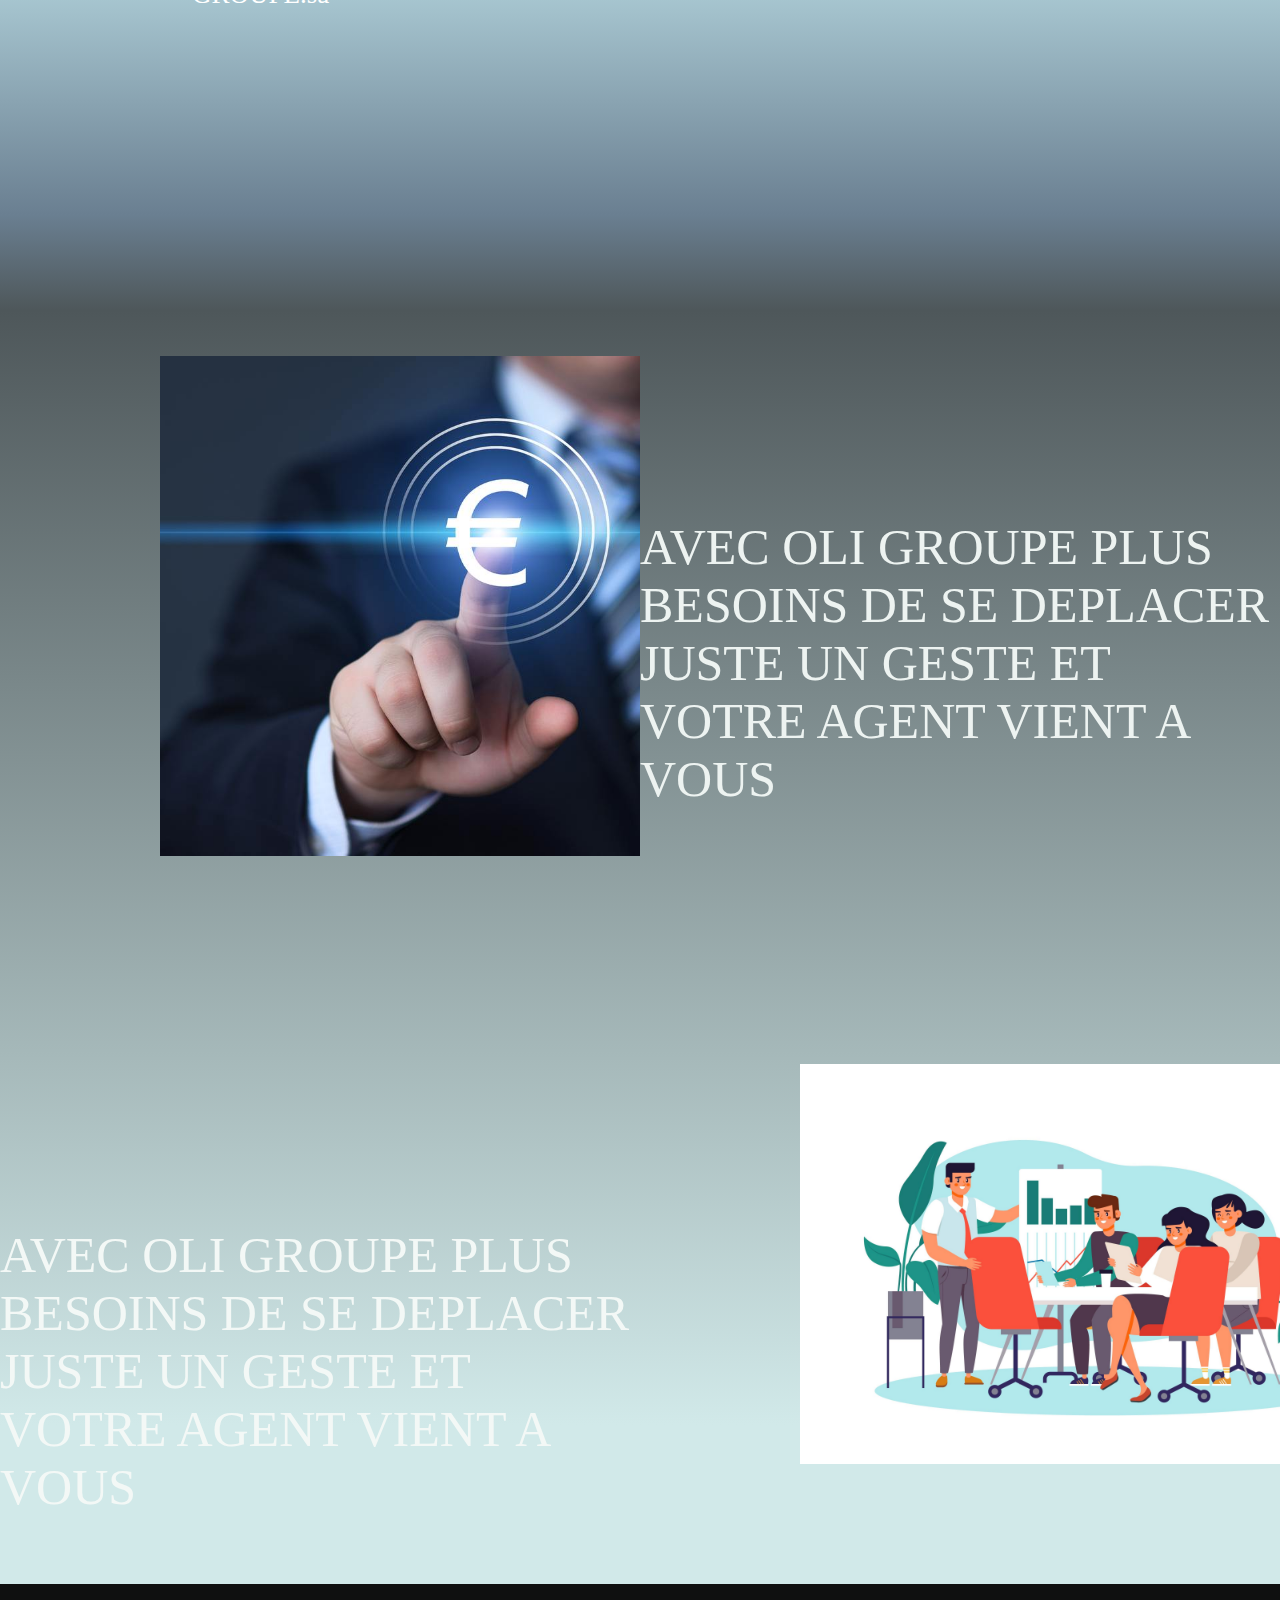
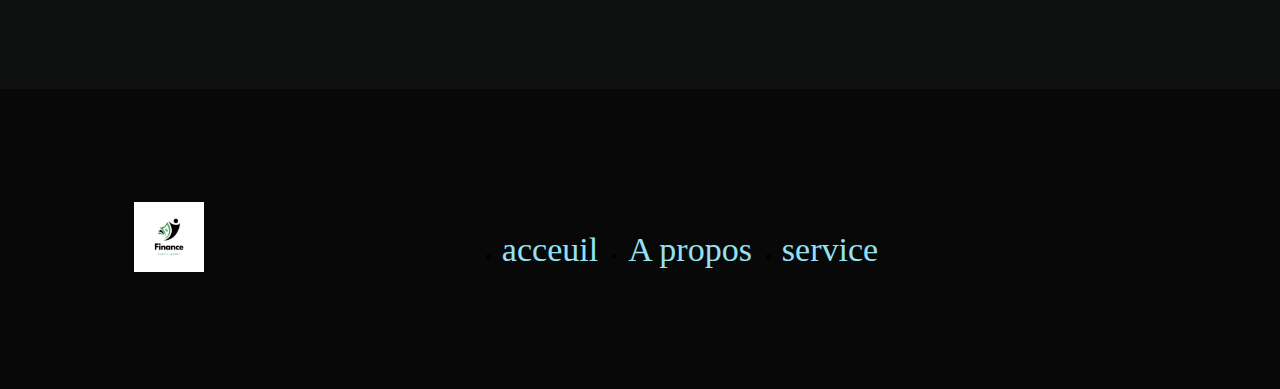
==== commit 67d901d5: "Mise a jour du 28 septembre" ====
--- a/index.html
+++ b/index.html
@@ -14,9 +14,11 @@
                     <li><a class="menuservice" href="#">acceuil</a></li>
                     <li><a href="./html/ apropos.html">A propos</a></li>
                     <li><a href="./html/service.html">service</a></li>
-                    <li><a href="./html/connexion.html">Connexion</a></li>
-                    <li> <button><a href="./html/inscription.html" class="www">inscription</a></button></li>
+                    <li class="none"><a href="./html/connexion.html">Connexion</a></li>
+                    <li hidden id="deconnexion"><a href="#!" >Déconnexion</a></li>
+                    <li class="none"> <button><a href="./html/inscription.html" class="www">inscription</a></button></li>
                 </ul>
+                
             </nav>
         </header>
         <div class="image">
@@ -83,9 +85,14 @@
                 </div>
             </div>
         </footer>
-       
-            
-            
 </body>
 </html> 
 
+<script>
+    if(sessionStorage.sessionUser){
+        document.getElementById("deconnexion").hidden=false;
+    document.querySelectorAll(".none").forEach(li=>li.remove())   
+
+    }
+</script>
+
--- a/css/style.css
+++ b/css/style.css
@@ -9,6 +9,7 @@
     /* background: linear-gradient(0deg, #d89090 1%, #000 38%, #ffffff 71%); */
     background: linear-gradient(0deg, #d1e9e9 5%, #4e575a 40%, #6a7f91 43%, #a8c7d1 50%, #0f1010 73%);
 }
+
 .main-head{
     background: rgb(0, 0, 0);
     color: rgb(3, 223, 247);
@@ -20,7 +21,6 @@
   width: 90%;
   padding: 2rem;
   margin: auto;
-
 }
 button{
     background-color: rgb(21, 121, 160);
@@ -178,7 +178,7 @@
     overflow: hidden;
 }
 .form222 img{
-    height: 500px;
+    height: 400px;
     position: relative;
     top: 50px;
     left: 25%; 
@@ -252,3 +252,19 @@
 
 }
 
+@media screen and (max-width: 500px){
+    .main-head{
+        display: flex;
+        flex-direction: row;
+        justify-content: space-between;
+    }
+    nav ul{ 
+        display: flex;
+        flex-direction:column;
+        justify-content: space-evenly;
+        text-align: right;
+        align-items:end;
+    }
+    
+}
+
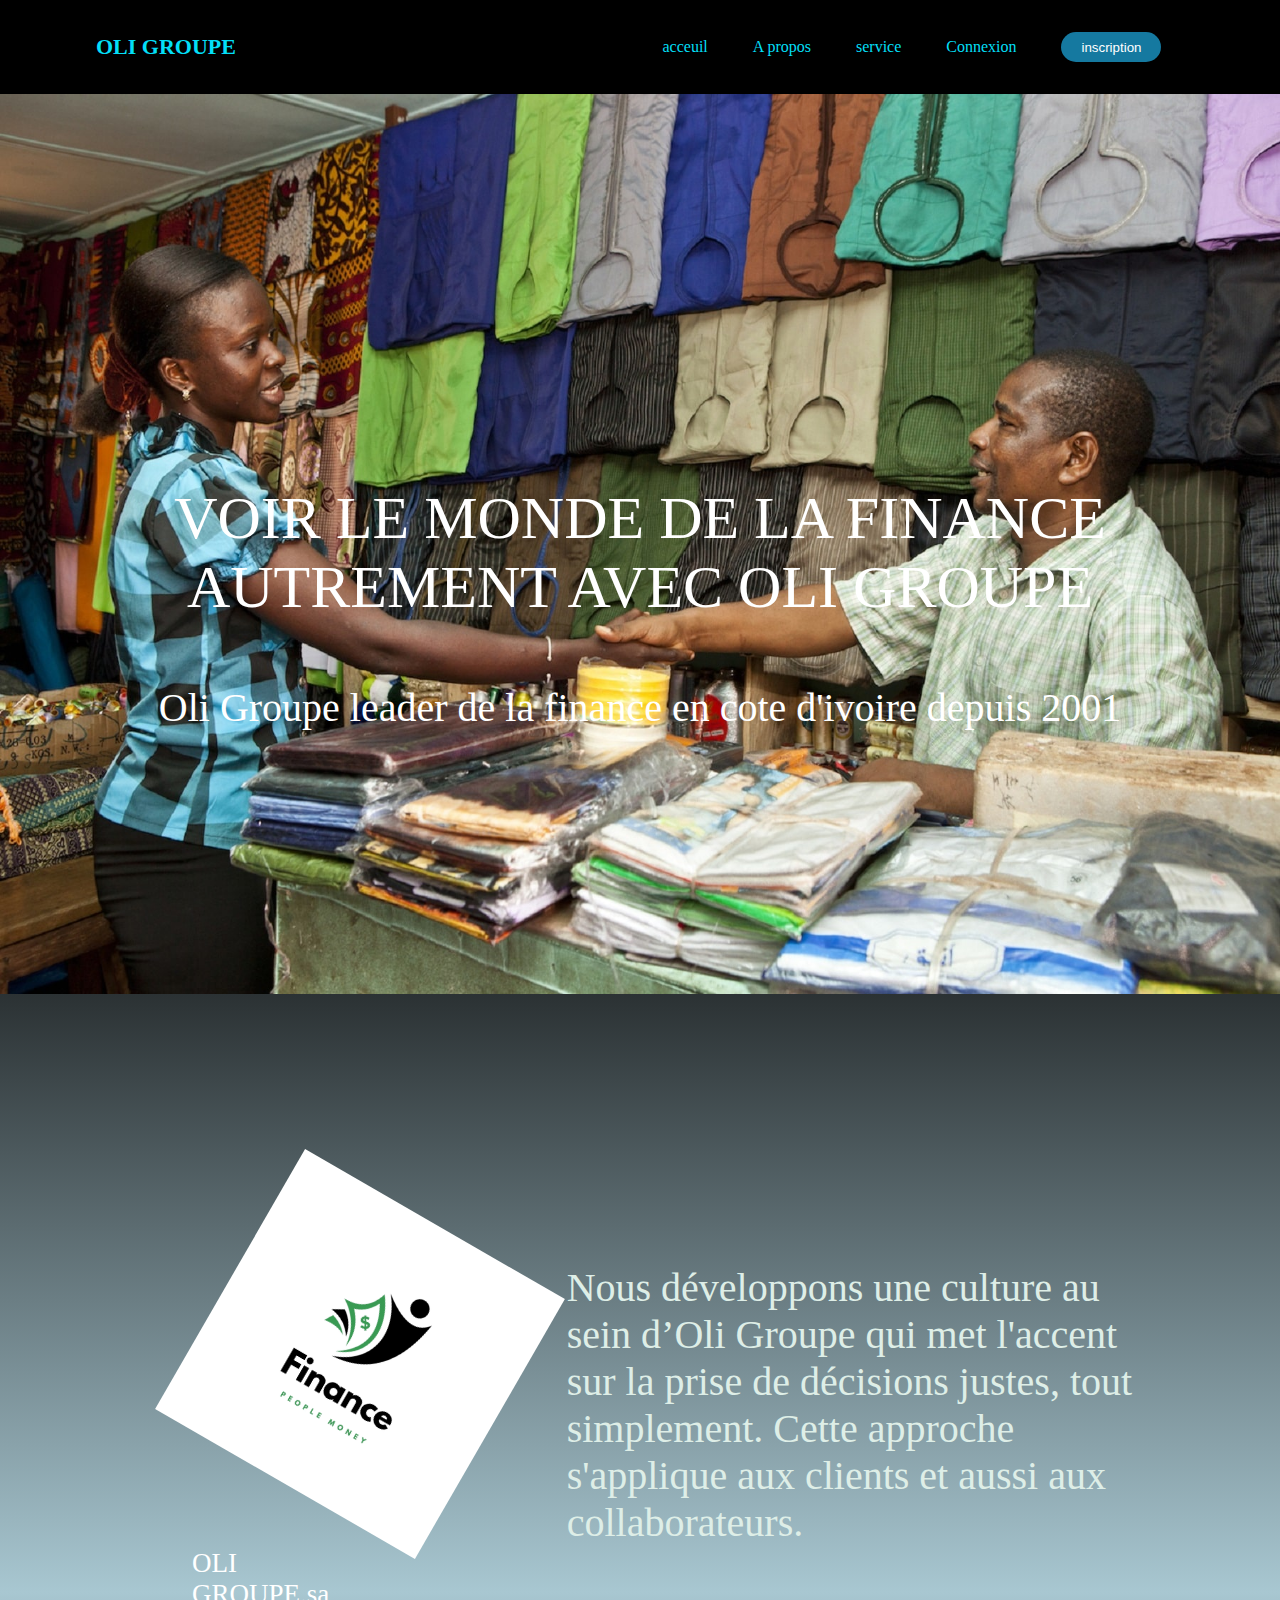
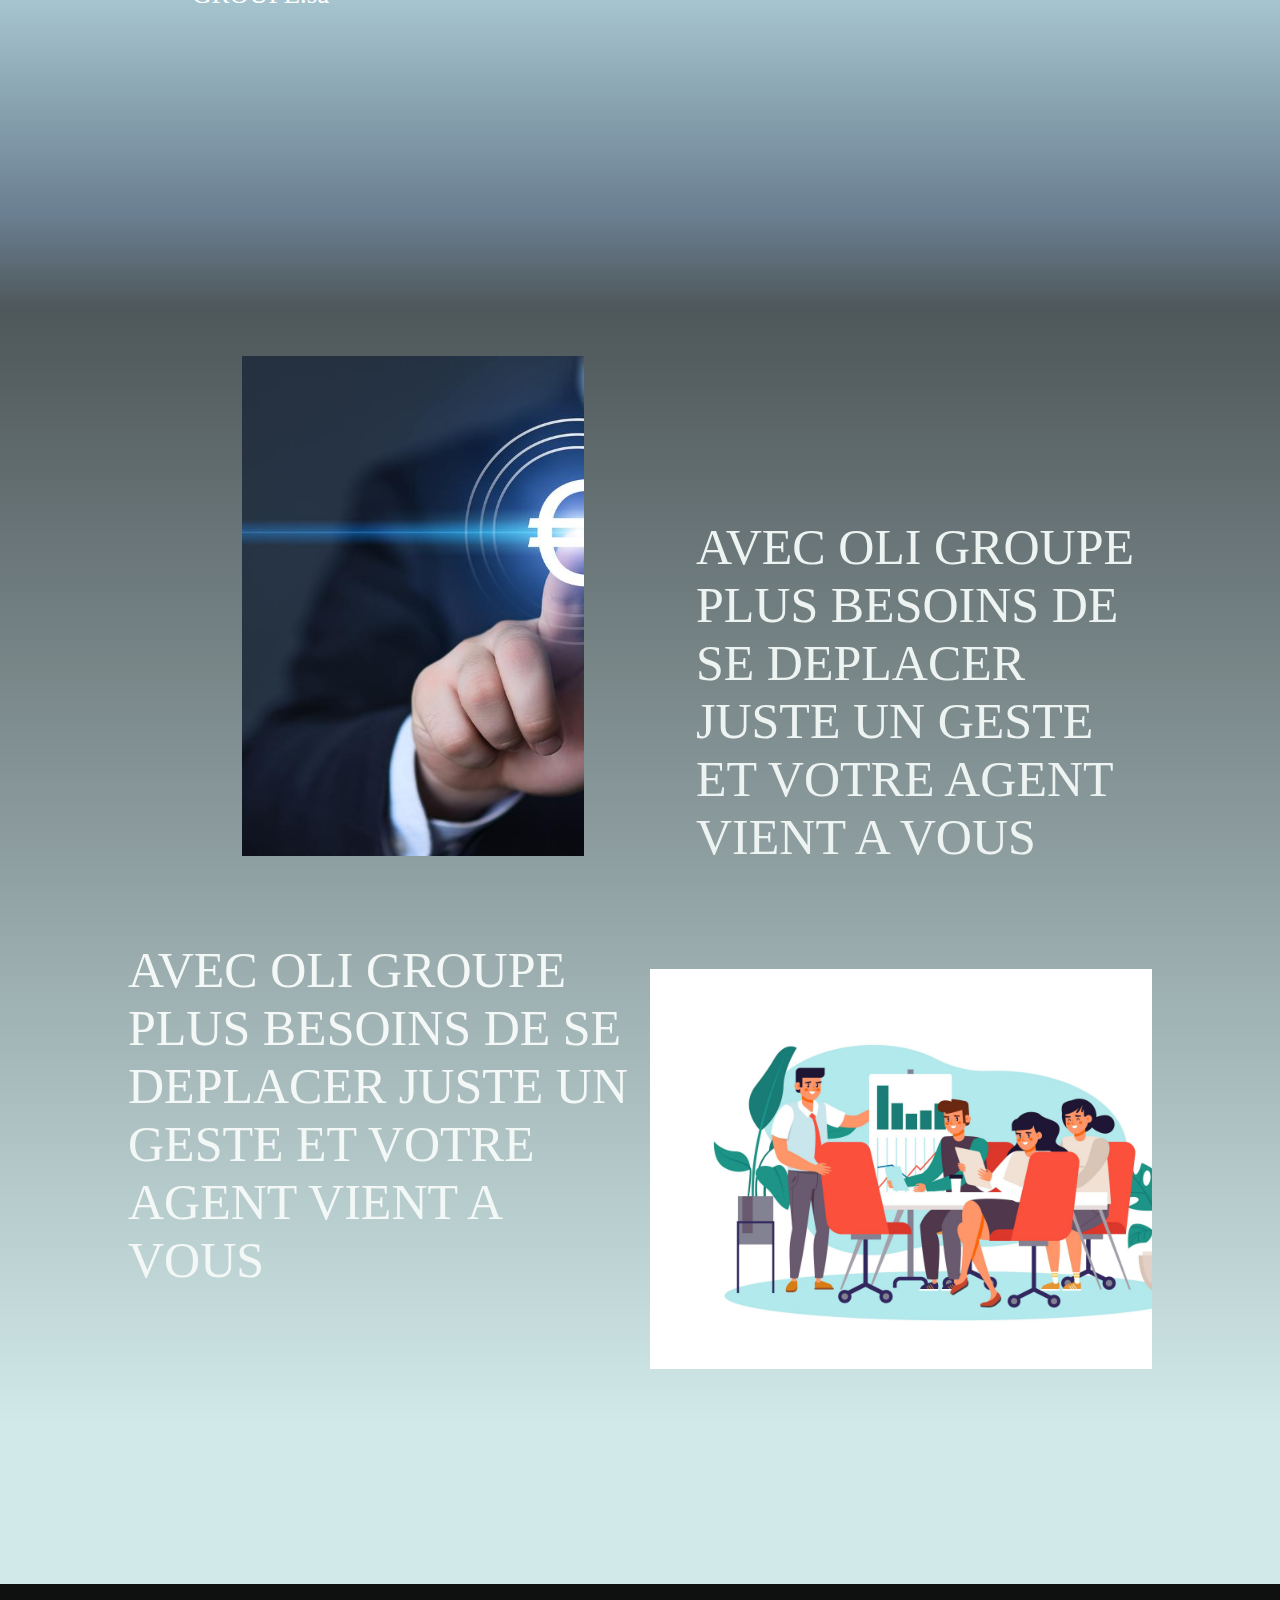
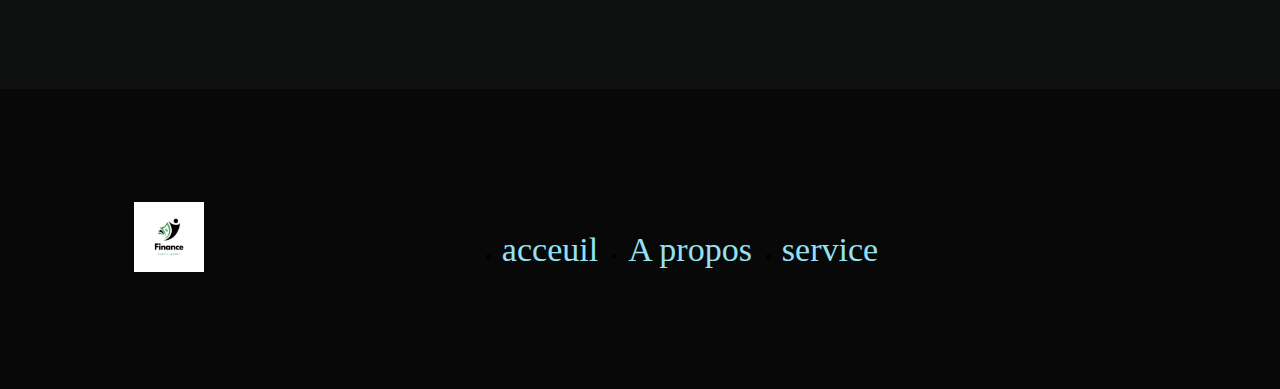
==== commit 5c75e2bc: "yyy" ====
--- a/index.html
+++ b/index.html
@@ -57,12 +57,12 @@
 
         <div class="form11" id="azert1">
             <div class="form333">
+                <img src="./assets/Capture_d_écran_2023-09-20_à_18.56.06-removebg-preview.png" alt="">    
                 <p>
                     AVEC OLI GROUPE PLUS BESOINS
                     DE SE DEPLACER JUSTE UN GESTE
                     ET VOTRE AGENT VIENT A VOUS
                 </p>   
-                <img src="./assets/Capture_d_écran_2023-09-20_à_18.56.06-removebg-preview.png" alt="">    
             </div>
             <div class="form222">
                 <img src="./assets/5259588.jpg" alt="">
--- a/css/style.css
+++ b/css/style.css
@@ -2,6 +2,7 @@
     padding: 0;
     margin: 0%;
     box-sizing: border-box;
+    /* box-shadow: 0 0 3px red inset; */
   
 }
 body{
@@ -77,6 +78,11 @@
 
 }
 
+.text1 p {
+    width: auto;
+}
+
+
 .text2{
     position: relative;
     bottom: 510px;
@@ -91,16 +97,20 @@
 }
 
 .form1{
-    width: 100%;
+    width: 80%;
     height: 600px;
     display: flex;
+    /* flex-wrap: wrap; */
     position: relative;
     bottom: 230px;
+    margin: 0 auto;
+    gap: 7rem;
 }
 
 .form2{
-    width: 30%;
-    height: 100%;
+    width: 400px;
+    height: 100%;
+    
 }
 .form2 img{
     height: 300px;
@@ -179,9 +189,10 @@
 }
 .form222 img{
     height: 400px;
-    position: relative;
+    margin-top: 15%;
+    /* position: relative;
     top: 50px;
-    left: 25%; 
+    left: 25%;  */
 }
 
 .form333{
@@ -189,28 +200,31 @@
     height: 100%;
     font-size: 40px;
     color: rgb(243, 248, 246);
-
 }
 
 .form333 p{
     position: relative;
-    top: 212px;
+    /* top: 212px; */
     font-size: 50px;
 
 }
 #azert1{
-    width: 100%;
+    width: 80%;
     height: 600px;
     display: flex;
-    position: relative;
-    top: 120px;
+    justify-content: center;
+    align-items: center;
+    position: relative;
+    /* top: 120px; */
+    margin: 0 auto;
+    gap: 20px;
 }
 
 .form333 img{
-    position: relative;
-    top: 212px;
-    height: 150px;;
-    left: 20%;
+    /* position: relative; */
+    /* top: 212px; */
+    height: 150px;
+    /* left: 20%; */
 
 }
 
@@ -268,3 +282,8 @@
     
 }
 
+@media screen and (max-width: 768px){
+    .text1 p{
+        font-size: 40px;
+    }
+}